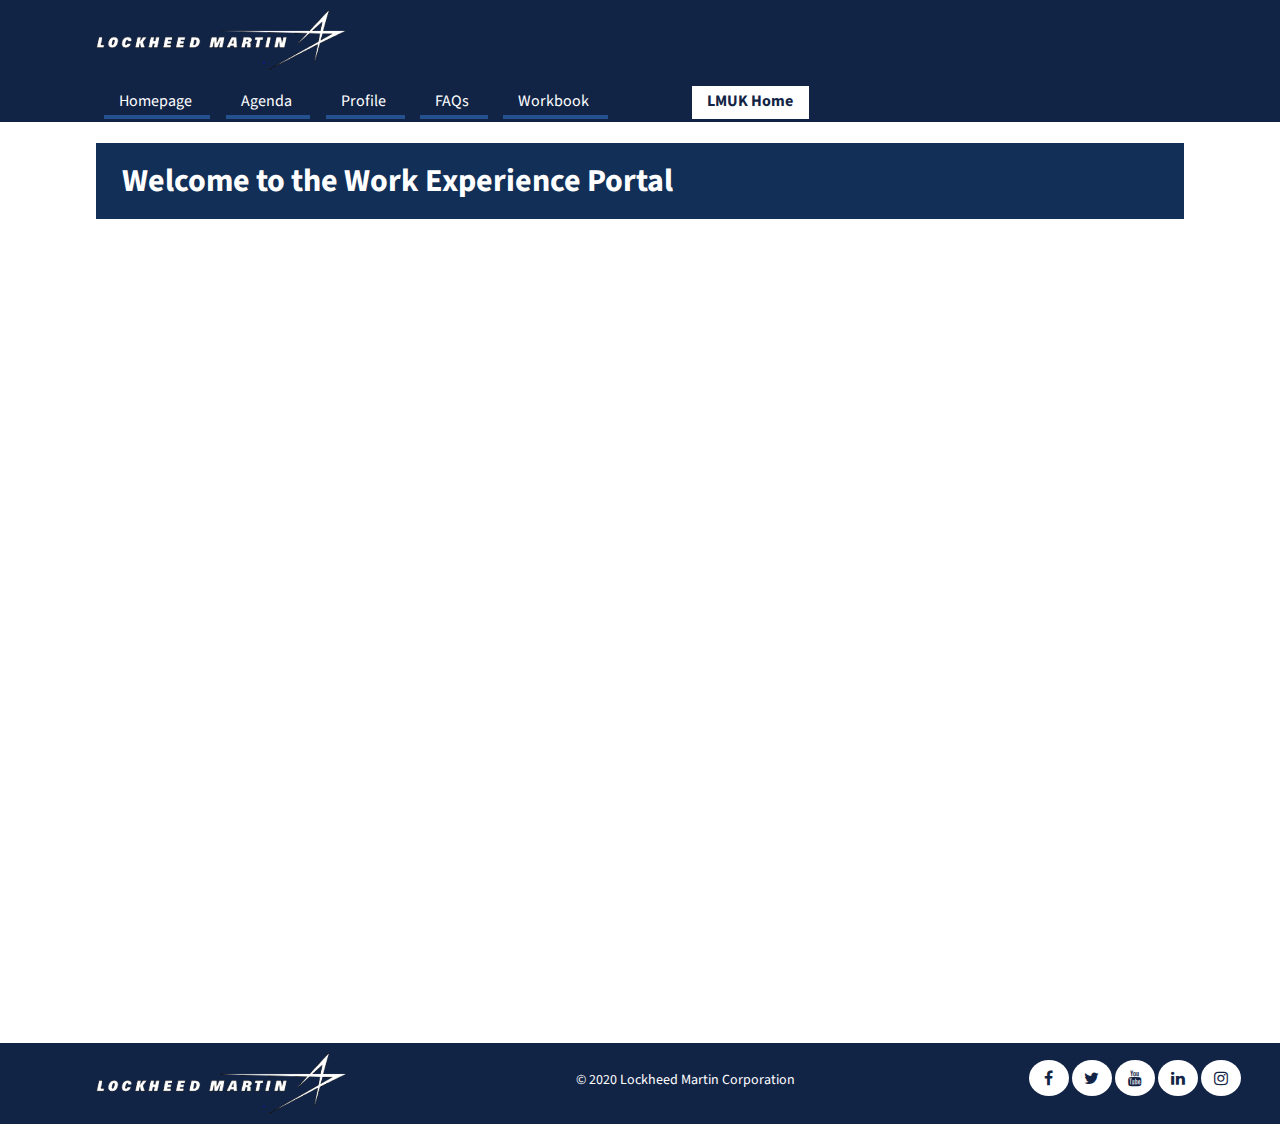
==== index.html @ 0f3d60bc "updated page headers" ====
<!DOCTYPE html>
<html lang="en">

<head>
    <meta charset="UTF-8">
    <meta name="viewport" content="width=device-width, initial-scale=1.0">
    <title>Workbook</title>
    <link rel="stylesheet" href="css/main.css">
    <link href='https://fonts.googleapis.com/css?family=Source+Sans+Pro' rel='stylesheet' type='text/css'>
    <link href="https://stackpath.bootstrapcdn.com/font-awesome/4.7.0/css/font-awesome.min.css" rel="stylesheet">
</head>

    <body>
        <div id="HeaderWrapper">
            <a href="">
                <img src="./imgs/lmlogo.png" alt="Lockheed Martin Logo" class="LMLogo">
            </a>
            <ul id="MenuList">
                <li class="MenuItem">
                    <a href="index.html" class="menulink">Homepage</a>
                </li>
                <li class="MenuItem">
                    <a href="agenda.html" class="menulink">Agenda</a>
                </li>
                <li class="MenuItem">
                    <a href="profile.html" class="menulink">Profile</a>
                </li>
                <li class="MenuItem">
                    <a href="faqs.html" class="menulink">FAQs</a>
                </li>
                <li class="MenuItem">
                    <a href="workbook.html" class="menulink">Workbook</a>
                </li>
                <li class="LMUKItem">
                    <a href="https://www.lockheedmartin.com/en-gb/index.html" class="lmuklink">LMUK Home</a>
                </li>
            </ul>
        </div>

        <div id="ContentWrapper">
            <div id="TitleWrapper">
                <h1 id="TitleMessage"> Welcome to the Work Experience Portal</h1>
            </div>
            
        </div>

        <div id="footer">
            <a href="">
                <img src="./imgs/lmlogo.png" alt="Lockheed Martin Logo" class="LMLogo">
            </a>

            <h3> © 2020 Lockheed Martin Corporation</h3>

            <links>
                <a href="https://www.facebook.com/lockheedmartin" class="fa fa-facebook"></a>
                <a href="https://twitter.com/lockheedmartin" class="fa fa-twitter"></a>
                <a href="https://www.youtube.com/user/LockheedMartinVideos" class="fa fa-youtube"></a>
                <a href="https://www.linkedin.com/company/lockheed-martin" class="fa fa-linkedin"></a>
                <a href="https://www.instagram.com/lockheedmartin/" class="fa fa-instagram"></a>
            </links>
        </div>

    </body>

</html>
---- css/main.css ----
* {
    margin: 0;
    border: 0;
    padding: 0;
    font-family: 'Source Sans Pro', sans-serif;
}

#HeaderWrapper {
    width: 100%;
    margin: 0 auto;
    padding: 10px 0px 10px 0px;
    background-color: rgb(18, 36, 70);
    overflow:hidden;
}

.LMLogo {
    max-width: 250px;
    float: left;
    margin-left: 7.5%;
}

ul {
    display: inline-block;
    list-style-type: none;
    width: 60%;
    margin-right: 7.5%;
    margin-left: 7.5%;
    margin-top: 1.5%;
}

.MenuItem {
    text-decoration: none;
    display: inline;
    background:
    linear-gradient(
      to bottom, rgb(36,80,141) 0%,
      rgb(36,80,141) 100%
    );
   background-position: 0 100%;
   background-repeat: repeat-x;
   background-size: 4px 4px;
   color: white;
   padding-left: 2%;
   padding-right: 2%;
   padding-top: 0.5%;
   padding-bottom: 1%;
   text-decoration: none;
   transition: background-size .2s;
   margin: 1%;
}

.LMUKItem {
    font-weight: bold;
    text-decoration: none;
    background-position: 0 100%;
    background-size: 4px 4px;
    color: rgb(18, 36, 70);
    background-color: white;
    padding-left: 2%;
    padding-right: 2%;
    padding-top: 0.5%;
    padding-bottom: 1%;
    margin-right: 5%;
    margin-left: 10%;
    display: inline;
}

a.menulink:link {
    text-decoration: none;
    color: white;
}

a.menulink:visited {
    text-decoration: none;
    color: white;
}

a.lmuklink:link {
    text-decoration: none;
    color: rgb(18, 36, 70);
}

a.lmuklink:visited {
    text-decoration: none;
    color: rgb(18, 36, 70);
}

.MenuItem:hover {
    background-size: 4px 50px;
}

.MenuItem:hover {
    background-size: 4px 50px;
}

.LMUKItem:hover {
    background-color: grey;
    color: white;
}

#body {
    background:grey;
    font-family: 'Source Sans Pro', sans-serif;
}

#ContentWrapper {
    width: 85%;
    min-height: 100vh;
    background-color: white;
    margin: auto;
}

#footer {
    width: 100%;
    margin: 0 auto;
    padding: 10px 0px 10px 0px;
    background-color: rgb(18, 36, 70);
    overflow:hidden;
}

.fa {
    display: inline-block;
    background-color: white;
    padding: 10px;
    font-size: 30px;
    width: 20px;
    text-align: center;
    text-decoration: none;
    border-radius: 50%;
    color: rgb(18, 36, 70);
    margin-top: 0.5%;
}

h3 {
    
    font-size: 14px;
    font-weight: normal;
    display: inline-block;
    color: white;
    margin-left: 18%;
    margin-right: 18%;
    margin-top: 1%;
    margin-bottom: 1%;
}

h1 {
    margin-top: 1%;
}

h2 {
    margin-top: 1%;
    margin-bottom: 2px;
}

form input[type=textarea] {
    vertical-align: text-top;
    border: 1px solid grey;
    padding-bottom: 5%;
    width: 99%;
    margin-right: 1%;
    margin-bottom: 0.5%;
}

article {
    border-bottom: solid grey;
    margin: auto;
}

#NavigationPane {
    background-color:rgb(18,47,87);
    width: 20%;
    height: 100vh;
}

#PageNav {
    margin:0;
    margin-top: 10%;
    width: 100%;
}

.PageNavItem {
    border-top: solid white;
    border-bottom: solid white;
    padding-top: 6%;
    padding-bottom: 6%;
    width: 100%;
    color: white;
    text-align: center;
}

.PageNavItem:hover {
    border-right: 5px solid rgb(255,129,42);
}

form input[type=submit] {
    background-color: rgb(255,129,42);
    width: 10%;
    padding-top: 2px;
    padding-bottom: 2px;
    color: white;
    font-weight: 700;
    font-size: 20px;
}

form input[type=submit]:hover {
    background-color: rgb(255,173,89);
}

#ProfilePhoto {
    width: 95%;
    margin-left: 5px;
    margin-bottom: 20px;
}

#TitleWrapper {
    width: 100%;
    background-color: rgb(18,47,87);
}

#TitleMessage {
    color: white; 
    margin-top: 2%;
    margin-bottom: 2%;
    margin-left: 1%;
    padding: 15px;
}
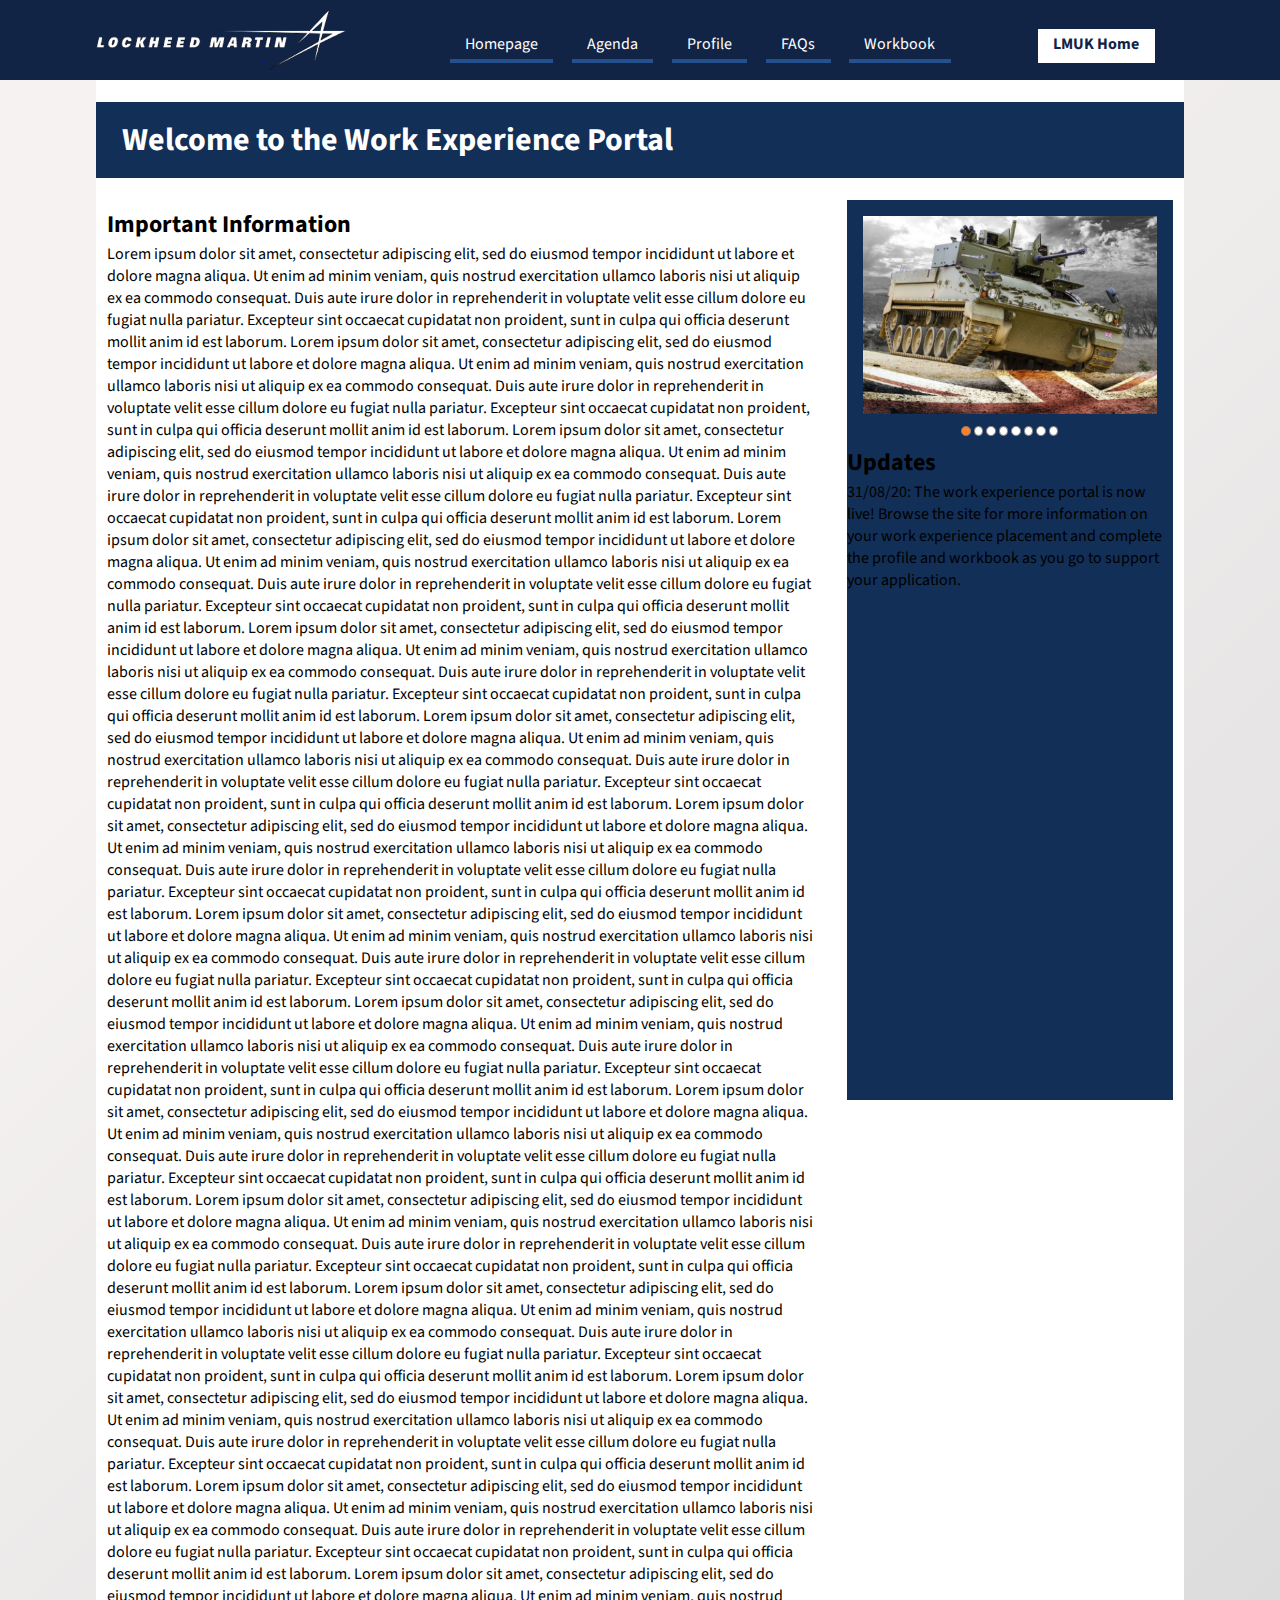
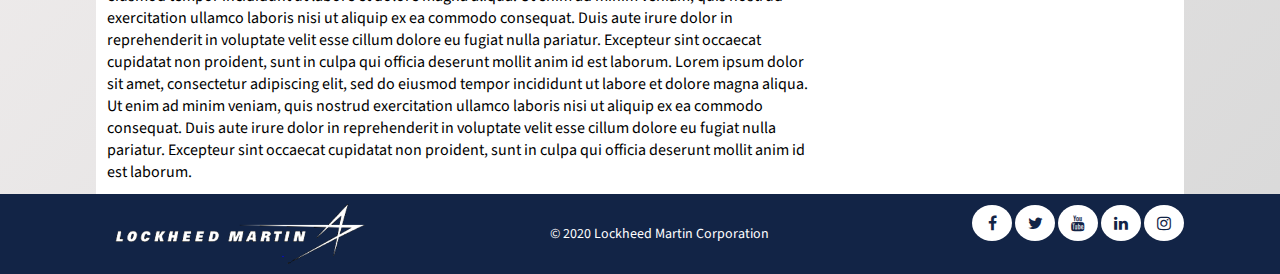
==== commit 5cc8ac44: "Implemented carousel on homepage" ====
--- a/index.html
+++ b/index.html
@@ -4,62 +4,236 @@
 <head>
     <meta charset="UTF-8">
     <meta name="viewport" content="width=device-width, initial-scale=1.0">
-    <title>Workbook</title>
+    <title>Homepage</title>
     <link rel="stylesheet" href="css/main.css">
     <link href='https://fonts.googleapis.com/css?family=Source+Sans+Pro' rel='stylesheet' type='text/css'>
     <link href="https://stackpath.bootstrapcdn.com/font-awesome/4.7.0/css/font-awesome.min.css" rel="stylesheet">
 </head>
 
-    <body>
-        <div id="HeaderWrapper">
-            <a href="">
-                <img src="./imgs/lmlogo.png" alt="Lockheed Martin Logo" class="LMLogo">
-            </a>
-            <ul id="MenuList">
-                <li class="MenuItem">
-                    <a href="index.html" class="menulink">Homepage</a>
-                </li>
-                <li class="MenuItem">
-                    <a href="agenda.html" class="menulink">Agenda</a>
-                </li>
-                <li class="MenuItem">
-                    <a href="profile.html" class="menulink">Profile</a>
-                </li>
-                <li class="MenuItem">
-                    <a href="faqs.html" class="menulink">FAQs</a>
-                </li>
-                <li class="MenuItem">
-                    <a href="workbook.html" class="menulink">Workbook</a>
-                </li>
-                <li class="LMUKItem">
-                    <a href="https://www.lockheedmartin.com/en-gb/index.html" class="lmuklink">LMUK Home</a>
-                </li>
-            </ul>
+<body>
+    <div id="HeaderWrapper">
+        <a href="">
+            <img src="./imgs/lmlogo.png" alt="Lockheed Martin Logo" class="LMLogo">
+        </a>
+        <ul id="MenuList">
+            <li class="MenuItem">
+                <a href="index.html" class="menulink">Homepage</a>
+            </li>
+            <li class="MenuItem">
+                <a href="agenda/day1.html" class="menulink">Agenda</a>
+            </li>
+            <li class="MenuItem">
+                <a href="profile.html" class="menulink">Profile</a>
+            </li>
+            <li class="MenuItem">
+                <a href="faqs.html" class="menulink">FAQs</a>
+            </li>
+            <li class="MenuItem">
+                <a href="workbook.html" class="menulink">Workbook</a>
+            </li>
+            <li class="LMUKItem">
+                <a href="https://www.lockheedmartin.com/en-gb/index.html" class="lmuklink">LMUK Home</a>
+            </li>
+        </ul>
+    </div>
+
+    <div id="ContentWrapper">
+        <div id="TitleWrapper">
+            <h1 id="TitleMessage"> Welcome to the Work Experience Portal</h1>
         </div>
 
-        <div id="ContentWrapper">
-            <div id="TitleWrapper">
-                <h1 id="TitleMessage"> Welcome to the Work Experience Portal</h1>
+        <section>
+            <h2>Important Information</h2>
+            <p1>Lorem ipsum dolor sit amet, consectetur adipiscing elit, sed do eiusmod tempor incididunt ut labore et
+                dolore magna aliqua. Ut enim ad minim veniam, quis nostrud exercitation ullamco laboris nisi ut aliquip
+                ex ea commodo consequat. Duis aute irure dolor in reprehenderit in voluptate velit esse cillum dolore eu
+                fugiat nulla pariatur. Excepteur sint occaecat cupidatat non proident, sunt in culpa qui officia
+                deserunt mollit anim id est laborum.
+            
+                Lorem ipsum dolor sit amet, consectetur adipiscing elit, sed do eiusmod tempor incididunt ut labore et
+                dolore magna aliqua. Ut enim ad minim veniam, quis nostrud exercitation ullamco laboris nisi ut aliquip
+                ex ea commodo consequat. Duis aute irure dolor in reprehenderit in voluptate velit esse cillum dolore eu
+                fugiat nulla pariatur. Excepteur sint occaecat cupidatat non proident, sunt in culpa qui officia
+                deserunt mollit anim id est laborum.
+            
+                Lorem ipsum dolor sit amet, consectetur adipiscing elit, sed do eiusmod tempor incididunt ut labore et
+                dolore magna aliqua. Ut enim ad minim veniam, quis nostrud exercitation ullamco laboris nisi ut aliquip
+                ex ea commodo consequat. Duis aute irure dolor in reprehenderit in voluptate velit esse cillum dolore eu
+                fugiat nulla pariatur. Excepteur sint occaecat cupidatat non proident, sunt in culpa qui officia
+                deserunt mollit anim id est laborum.
+            
+                Lorem ipsum dolor sit amet, consectetur adipiscing elit, sed do eiusmod tempor incididunt ut labore et
+                dolore magna aliqua. Ut enim ad minim veniam, quis nostrud exercitation ullamco laboris nisi ut aliquip
+                ex ea commodo consequat. Duis aute irure dolor in reprehenderit in voluptate velit esse cillum dolore eu
+                fugiat nulla pariatur. Excepteur sint occaecat cupidatat non proident, sunt in culpa qui officia
+                deserunt mollit anim id est laborum.
+            
+                Lorem ipsum dolor sit amet, consectetur adipiscing elit, sed do eiusmod tempor incididunt ut labore et
+                dolore magna aliqua. Ut enim ad minim veniam, quis nostrud exercitation ullamco laboris nisi ut aliquip
+                ex ea commodo consequat. Duis aute irure dolor in reprehenderit in voluptate velit esse cillum dolore eu
+                fugiat nulla pariatur. Excepteur sint occaecat cupidatat non proident, sunt in culpa qui officia
+                deserunt mollit anim id est laborum.
+            
+                Lorem ipsum dolor sit amet, consectetur adipiscing elit, sed do eiusmod tempor incididunt ut labore et
+                dolore magna aliqua. Ut enim ad minim veniam, quis nostrud exercitation ullamco laboris nisi ut aliquip
+                ex ea commodo consequat. Duis aute irure dolor in reprehenderit in voluptate velit esse cillum dolore eu
+                fugiat nulla pariatur. Excepteur sint occaecat cupidatat non proident, sunt in culpa qui officia
+                deserunt mollit anim id est laborum.
+            
+                Lorem ipsum dolor sit amet, consectetur adipiscing elit, sed do eiusmod tempor incididunt ut labore et
+                dolore magna aliqua. Ut enim ad minim veniam, quis nostrud exercitation ullamco laboris nisi ut aliquip
+                ex ea commodo consequat. Duis aute irure dolor in reprehenderit in voluptate velit esse cillum dolore eu
+                fugiat nulla pariatur. Excepteur sint occaecat cupidatat non proident, sunt in culpa qui officia
+                deserunt mollit anim id est laborum.
+            
+                Lorem ipsum dolor sit amet, consectetur adipiscing elit, sed do eiusmod tempor incididunt ut labore et
+                dolore magna aliqua. Ut enim ad minim veniam, quis nostrud exercitation ullamco laboris nisi ut aliquip
+                ex ea commodo consequat. Duis aute irure dolor in reprehenderit in voluptate velit esse cillum dolore eu
+                fugiat nulla pariatur. Excepteur sint occaecat cupidatat non proident, sunt in culpa qui officia
+                deserunt mollit anim id est laborum.
+            
+                Lorem ipsum dolor sit amet, consectetur adipiscing elit, sed do eiusmod tempor incididunt ut labore et
+                dolore magna aliqua. Ut enim ad minim veniam, quis nostrud exercitation ullamco laboris nisi ut aliquip
+                ex ea commodo consequat. Duis aute irure dolor in reprehenderit in voluptate velit esse cillum dolore eu
+                fugiat nulla pariatur. Excepteur sint occaecat cupidatat non proident, sunt in culpa qui officia
+                deserunt mollit anim id est laborum.
+            
+                Lorem ipsum dolor sit amet, consectetur adipiscing elit, sed do eiusmod tempor incididunt ut labore et
+                dolore magna aliqua. Ut enim ad minim veniam, quis nostrud exercitation ullamco laboris nisi ut aliquip
+                ex ea commodo consequat. Duis aute irure dolor in reprehenderit in voluptate velit esse cillum dolore eu
+                fugiat nulla pariatur. Excepteur sint occaecat cupidatat non proident, sunt in culpa qui officia
+                deserunt mollit anim id est laborum.
+            
+                Lorem ipsum dolor sit amet, consectetur adipiscing elit, sed do eiusmod tempor incididunt ut labore et
+                dolore magna aliqua. Ut enim ad minim veniam, quis nostrud exercitation ullamco laboris nisi ut aliquip
+                ex ea commodo consequat. Duis aute irure dolor in reprehenderit in voluptate velit esse cillum dolore eu
+                fugiat nulla pariatur. Excepteur sint occaecat cupidatat non proident, sunt in culpa qui officia
+                deserunt mollit anim id est laborum.
+            
+                Lorem ipsum dolor sit amet, consectetur adipiscing elit, sed do eiusmod tempor incididunt ut labore et
+                dolore magna aliqua. Ut enim ad minim veniam, quis nostrud exercitation ullamco laboris nisi ut aliquip
+                ex ea commodo consequat. Duis aute irure dolor in reprehenderit in voluptate velit esse cillum dolore eu
+                fugiat nulla pariatur. Excepteur sint occaecat cupidatat non proident, sunt in culpa qui officia
+                deserunt mollit anim id est laborum.
+            
+                Lorem ipsum dolor sit amet, consectetur adipiscing elit, sed do eiusmod tempor incididunt ut labore et
+                dolore magna aliqua. Ut enim ad minim veniam, quis nostrud exercitation ullamco laboris nisi ut aliquip
+                ex ea commodo consequat. Duis aute irure dolor in reprehenderit in voluptate velit esse cillum dolore eu
+                fugiat nulla pariatur. Excepteur sint occaecat cupidatat non proident, sunt in culpa qui officia
+                deserunt mollit anim id est laborum.
+            
+                Lorem ipsum dolor sit amet, consectetur adipiscing elit, sed do eiusmod tempor incididunt ut labore et
+                dolore magna aliqua. Ut enim ad minim veniam, quis nostrud exercitation ullamco laboris nisi ut aliquip
+                ex ea commodo consequat. Duis aute irure dolor in reprehenderit in voluptate velit esse cillum dolore eu
+                fugiat nulla pariatur. Excepteur sint occaecat cupidatat non proident, sunt in culpa qui officia
+                deserunt mollit anim id est laborum.
+            
+                Lorem ipsum dolor sit amet, consectetur adipiscing elit, sed do eiusmod tempor incididunt ut labore et
+                dolore magna aliqua. Ut enim ad minim veniam, quis nostrud exercitation ullamco laboris nisi ut aliquip
+                ex ea commodo consequat. Duis aute irure dolor in reprehenderit in voluptate velit esse cillum dolore eu
+                fugiat nulla pariatur. Excepteur sint occaecat cupidatat non proident, sunt in culpa qui officia
+                deserunt mollit anim id est laborum.
+            
+                Lorem ipsum dolor sit amet, consectetur adipiscing elit, sed do eiusmod tempor incididunt ut labore et
+                dolore magna aliqua. Ut enim ad minim veniam, quis nostrud exercitation ullamco laboris nisi ut aliquip
+                ex ea commodo consequat. Duis aute irure dolor in reprehenderit in voluptate velit esse cillum dolore eu
+                fugiat nulla pariatur. Excepteur sint occaecat cupidatat non proident, sunt in culpa qui officia
+                deserunt mollit anim id est laborum.</p1>
+        </section>
+
+        <div id="Feed">
+            <div id="slide-container">
+    
+                <div class="effect slide">
+                    <img src="imgs/1.PNG">
+                </div>
+                <div class="effect slide">
+                    <img src="imgs/2.PNG">
+                </div>
+                <div class="effect slide">
+                    <img src="imgs/3.PNG">
+                </div>
+                <div class="effect slide">
+                    <img src="imgs/4.PNG">
+                </div>
+                <div class="effect slide">
+                    <img src="imgs/5.PNG">
+                </div>
+                <div class="effect slide">
+                    <img src="imgs/6.PNG">
+                </div>
+                <div class="effect slide">
+                    <img src="imgs/7.PNG">
+                </div>
+                <div class="effect slide">
+                    <img src="imgs/8.PNG">
+                </div>
+
             </div>
-            
+    
+            <div class="dot-container">
+                <span></span>
+                <span></span>
+                <span></span>
+                <span></span>
+                <span></span>
+                <span></span>
+                <span></span>
+                <span></span>
+            </div>
+            <aside>
+                <h2>Updates</h2>
+                <p1>31/08/20: The work experience portal is now live! Browse the site for more information on your work experience placement and complete the profile and workbook as you go to support your application.</p1>
+            </aside>
         </div>
-
-        <div id="footer">
-            <a href="">
-                <img src="./imgs/lmlogo.png" alt="Lockheed Martin Logo" class="LMLogo">
-            </a>
-
-            <h3> © 2020 Lockheed Martin Corporation</h3>
-
-            <links>
-                <a href="https://www.facebook.com/lockheedmartin" class="fa fa-facebook"></a>
-                <a href="https://twitter.com/lockheedmartin" class="fa fa-twitter"></a>
-                <a href="https://www.youtube.com/user/LockheedMartinVideos" class="fa fa-youtube"></a>
-                <a href="https://www.linkedin.com/company/lockheed-martin" class="fa fa-linkedin"></a>
-                <a href="https://www.instagram.com/lockheedmartin/" class="fa fa-instagram"></a>
-            </links>
+        
+    </div>
+
+    <script>
+        var index=0;
+        show();
+        function show() {
+            var i;
+            var slides=document.getElementsByClassName("slide");
+            var dots=document.getElementsByTagName("span");
+            for (i = 0; i < slides.length; i++) {
+                slides[i].style.display = " none";
+            }
+
+            index=index+1;
+            if (index>slides.length) {
+                index=1;
+            }
+            for (i = 0; i < dots.length; i++) {
+                dots[i].className=dots[i].className.replace(" active", "");
+            }
+            slides[index-1].style.display="block";
+            dots[index-1].className+=" active";
+            setTimeout(show, 10000);
+        }
+    </script>
+            
         </div>
 
-    </body>
+       
+        
+
+    <div id="footer">
+        <a href="" class="LMLogo">
+            <img src="./imgs/lmlogo.png" alt="Lockheed Martin Logo" class="LMLogo">
+        </a>
+
+        <h3> © 2020 Lockheed Martin Corporation</h3>
+
+        <links>
+            <a href="https://www.facebook.com/lockheedmartin" class="fa fa-facebook"></a>
+            <a href="https://twitter.com/lockheedmartin" class="fa fa-twitter"></a>
+            <a href="https://www.youtube.com/user/LockheedMartinVideos" class="fa fa-youtube"></a>
+            <a href="https://www.linkedin.com/company/lockheed-martin" class="fa fa-linkedin"></a>
+            <a href="https://www.instagram.com/lockheedmartin/" class="fa fa-instagram"></a>
+        </links>
+    </div>
+
+</body>
 
 </html>--- a/css/main.css
+++ b/css/main.css
@@ -1,3 +1,5 @@
+/* main styling */
+
 * {
     margin: 0;
     border: 0;
@@ -5,6 +7,62 @@
     font-family: 'Source Sans Pro', sans-serif;
 }
 
+#Feed {
+    background-color:rgb(18,47,87);
+    width: 30%;
+    min-height: 100%;
+    margin-right: 1%;
+    height: 100vh;
+    margin-bottom: 2%;
+    float: right;
+}
+
+section {
+    color: black;
+    float: left;
+    width: 65%;
+    margin-left: 1%;
+    margin-right: 1%;
+    margin-bottom: 1%;
+}
+
+/*Slideshow*/
+
+.effect.slide {
+    width: 90%;
+    margin: auto;
+    margin-top: 5%;
+    margin-bottom: 0;
+}
+
+.slide img {
+    width: 100%;
+    margin: auto;
+}
+
+.dot-container {
+    text-align: center;
+}
+
+span {
+    border-radius: 50%;
+    border: solid 1px grey;
+    height: 7.5px;
+    width: 7.5px;
+    background-color:white;
+    display: inline-block;
+    transition: all 0.4s linear;
+}
+
+.active {
+    background-color: rgb(255,129,42);
+}
+
+body {
+    background-color: #d9d9d9;
+    background-image: linear-gradient(315deg, #d9d9d9 0%, #f6f2f2 74%);
+}
+
 #HeaderWrapper {
     width: 100%;
     margin: 0 auto;
@@ -22,15 +80,14 @@
 ul {
     display: inline-block;
     list-style-type: none;
-    width: 60%;
-    margin-right: 7.5%;
     margin-left: 7.5%;
     margin-top: 1.5%;
+    width: 60%;
 }
 
 .MenuItem {
     text-decoration: none;
-    display: inline;
+    display: inline-block;
     background:
     linear-gradient(
       to bottom, rgb(36,80,141) 0%,
@@ -46,7 +103,8 @@
    padding-bottom: 1%;
    text-decoration: none;
    transition: background-size .2s;
-   margin: 1%;
+   margin-left: 1%;
+   margin-right: 1%;
 }
 
 .LMUKItem {
@@ -60,12 +118,16 @@
     padding-right: 2%;
     padding-top: 0.5%;
     padding-bottom: 1%;
-    margin-right: 5%;
+    margin: auto;
     margin-left: 10%;
-    display: inline;
+
+    display: inline-block;
 }
 
 a.menulink:link {
+    display: inline-block;
+    width: 100%;
+    height: 100%;
     text-decoration: none;
     color: white;
 }
@@ -108,14 +170,22 @@
     min-height: 100vh;
     background-color: white;
     margin: auto;
+    overflow: hidden;
 }
 
 #footer {
+    display: flex;
     width: 100%;
     margin: 0 auto;
     padding: 10px 0px 10px 0px;
     background-color: rgb(18, 36, 70);
     overflow:hidden;
+    justify-content: space-evenly;
+}
+
+links {
+    display: inline-block;
+    margin-right: 7.5%;
 }
 
 .fa {
@@ -132,44 +202,73 @@
 }
 
 h3 {
-    
+    display: inline-block;
+    margin: auto;
     font-size: 14px;
     font-weight: normal;
-    display: inline-block;
-    color: white;
-    margin-left: 18%;
-    margin-right: 18%;
+    color: white;
+    text-align: center;
+}
+
+table {
+    border-collapse: collapse;
+    color: white;
+    margin: auto;
+    margin-bottom: 5%; 
+    width: 95%;
+  }
+
+  table td {
+    border: solid white; 
+    padding: 1%;
+  }
+  table tr:first-child td {
+    border-top: 0;
+  }
+  table tr td:first-child {
+    border-left: 0;
+  }
+  table tr:last-child td {
+    border-bottom: 0;
+  }
+  table tr td:last-child {
+    border-right: 0;
+  }
+
+h1 {
     margin-top: 1%;
     margin-bottom: 1%;
 }
 
-h1 {
-    margin-top: 1%;
-}
-
 h2 {
     margin-top: 1%;
-    margin-bottom: 2px;
+    margin-bottom: 1px;
 }
 
 form input[type=textarea] {
     vertical-align: text-top;
     border: 1px solid grey;
     padding-bottom: 5%;
-    width: 99%;
+    width: 100%;
+    margin-bottom: 0.5%;
+}
+
+article {
+    display: block;
+    border-bottom: solid grey;
+    margin: auto;
+    margin-bottom: 1%;
+    margin-left: 1%;
     margin-right: 1%;
-    margin-bottom: 0.5%;
-}
-
-article {
-    border-bottom: solid grey;
-    margin: auto;
+    padding-bottom: 1%;
 }
 
 #NavigationPane {
     background-color:rgb(18,47,87);
     width: 20%;
-    height: 100vh;
+    min-height: 100vh;
+    float: left;
+    margin-right: 1%;
 }
 
 #PageNav {
@@ -194,9 +293,11 @@
 
 form input[type=submit] {
     background-color: rgb(255,129,42);
-    width: 10%;
+    width: 20%;
     padding-top: 2px;
     padding-bottom: 2px;
+    margin-bottom: 1%;
+    margin-left: 1%;
     color: white;
     font-weight: 700;
     font-size: 20px;
@@ -208,8 +309,10 @@
 
 #ProfilePhoto {
     width: 95%;
-    margin-left: 5px;
-    margin-bottom: 20px;
+    margin: auto;
+    display: block;
+    margin-top: 16%;
+    margin-bottom: 16%;
 }
 
 #TitleWrapper {
@@ -223,4 +326,207 @@
     margin-bottom: 2%;
     margin-left: 1%;
     padding: 15px;
+}
+
+#ActivePage {
+    border-right: 5px solid rgb(255,129,42);
+    color: white !important;
+}
+
+/*  responsive design for devices <= 1200px */
+
+@media (max-width: 1200px) {
+
+    .MenuItem {
+        margin-left: 1%;
+        margin-right: 1%;
+        margin-top: 1%;
+        text-decoration: none;
+        background:
+        linear-gradient(
+          to bottom, rgb(36,80,141) 0%,
+          rgb(36,80,141) 100%
+        );
+       background-position: 0 100%;
+       background-repeat: repeat-x;
+       background-size: 3px 3px;
+       color: white;
+       padding-left: 1%;
+       padding-right: 1%;
+       padding-top: 0.5%;
+       padding-bottom: 1%;
+    }
+    
+    #MenuList {
+        margin: 0;
+        display: block;
+        width: auto;
+    }
+
+    .LMUKItem {
+       
+        margin: auto;
+        margin-top: 1.5%;
+        margin-left: 1%;
+    }
+
+    h3 {
+        
+    }
+    
+    .links {
+        display: inline-block;
+    }
+
+    #footer {
+        
+    }
+
+}
+
+/*  responsive design for devices <= 980px */
+
+@media (max-width: 980px) {
+
+h3 {
+    margin: auto;
+}
+
+.links {
+    float: left;
+    display: block;
+    margin-right: 1%;
+}
+
+.LMLogo {
+    max-width: 165px;
+    margin-left: 3%;
+}
+
+#ContentWrapper {
+    width: 100%;
+    min-height: 100vh;
+}
+
+.fa {
+    display: inline-block;
+    background-color: white;
+    padding: 7px;
+    font-size: 20px;
+    width: 12px;
+    text-align: center;
+    text-decoration: none;
+    border-radius: 50%;
+    color: rgb(18, 36, 70);
+    margin-top: 0.5%;
+}
+
+}
+
+/*  responsive design for devices <= 480px */
+
+@media (max-width: 480px) {
+
+.LMLogo {
+    float: none;
+    max-width: 250px;
+    margin: auto;
+    display: block;
+    }
+
+    #ProfilePhoto {
+        width: 95%;
+        margin: auto;
+        display: block;
+        margin-top: 5%;
+        margin-bottom: 5%;
+    }
+
+    h3 {
+        float: none;
+        display: block;
+        margin: auto;
+        width: 100%;
+        text-align: center;
+        padding-top: 3%;
+        padding-bottom: 3%;
+    }
+
+    links {
+        float: none;
+        padding-top: 3%;
+        padding-bottom: 3%;
+        display: block;
+        margin: auto;
+        width: 100%;
+        text-align: center;
+    }
+
+    #ContentWrapper {
+        width: 100%;
+        min-height: 100vh;
+    }
+
+    #MenuList {
+        margin: auto;
+        margin-right: 1%;
+        margin-left: 1%;
+        padding: 2%;
+        display: block;
+        background-color: darkgrey;
+        border-radius: 4%;
+    }
+
+    ul {
+        margin: 1%;
+        display: block;
+        list-style-type: none;
+    }
+    
+    #NavigationPane {
+        width: 100%;
+        height: auto;
+        display: block;
+    }
+    
+    #PageNav {
+        margin:0;
+        margin-top: 0.5%;
+        width: 100%;
+    }
+    
+    .PageNavItem {
+        border-top: solid white;
+        border-bottom: solid white;
+        padding-top: 2%;
+        padding-bottom: 2%;
+        width: 100%;
+        color: white;
+        text-align: center;
+    }
+
+    .PageNavItem:hover {
+        border-top: 2px solid rgb(255,129,42);
+        border-bottom: 2px solid rgb(255,129,42);
+    }
+
+    #ActivePage {
+        border-top: 2px solid rgb(255,129,42);
+        border-bottom: 2px solid rgb(255,129,42);
+        color: white !important;
+    }
+
+    .MenuItem {
+        display: block;
+    }
+
+    #HomepageLink {
+        display: block;
+    }
+
+    .LMUKItem {
+        margin-left: 1%;
+        margin-top: 1.5%;
+    }
+
 }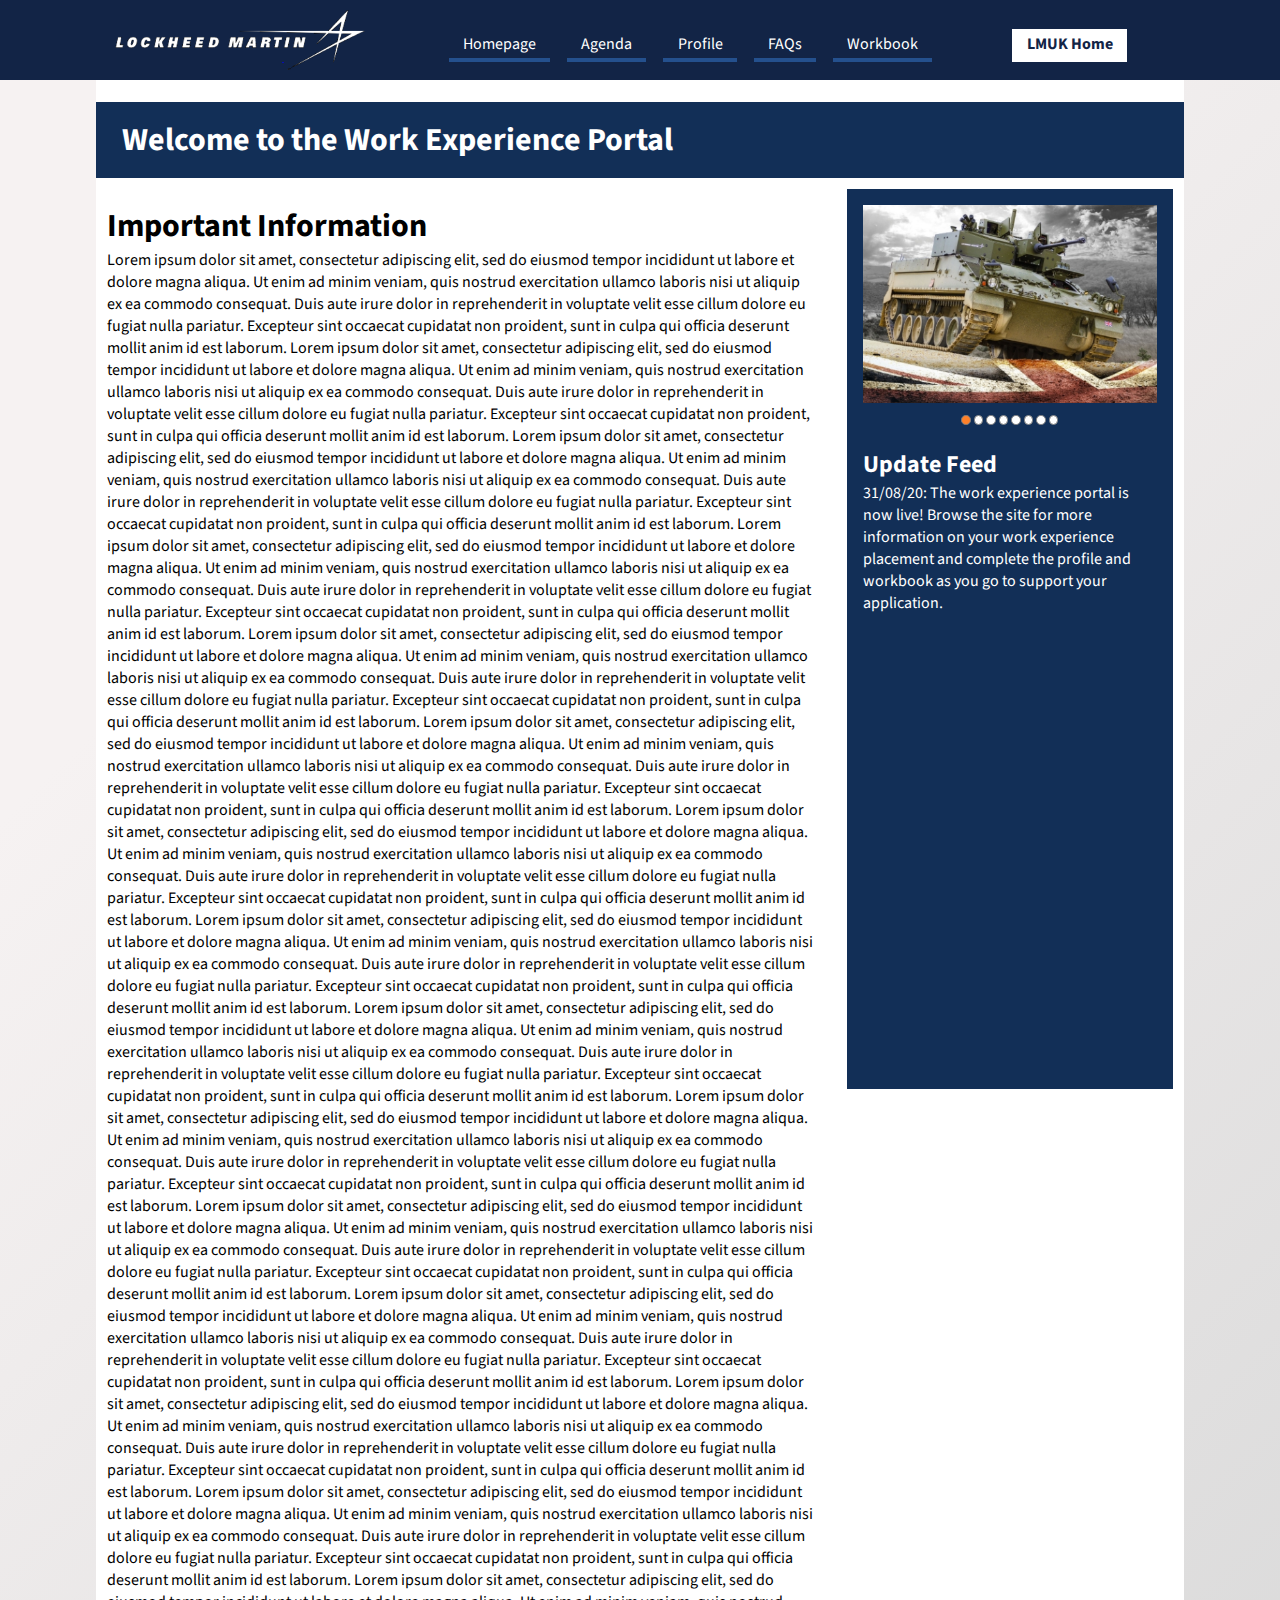
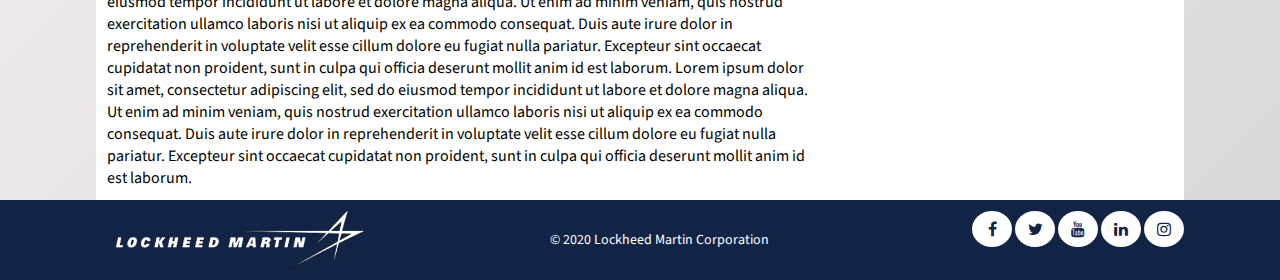
==== commit ceca83e3: "Formatted HTML and CSS files" ====
--- a/index.html
+++ b/index.html
@@ -11,10 +11,13 @@
 </head>
 
 <body>
+
     <div id="HeaderWrapper">
-        <a href="">
+
+        <a href="" class="LMLogo">
             <img src="./imgs/lmlogo.png" alt="Lockheed Martin Logo" class="LMLogo">
         </a>
+
         <ul id="MenuList">
             <li class="MenuItem">
                 <a href="index.html" class="menulink">Homepage</a>
@@ -35,105 +38,180 @@
                 <a href="https://www.lockheedmartin.com/en-gb/index.html" class="lmuklink">LMUK Home</a>
             </li>
         </ul>
+
     </div>
 
     <div id="ContentWrapper">
+
         <div id="TitleWrapper">
             <h1 id="TitleMessage"> Welcome to the Work Experience Portal</h1>
         </div>
 
+        <div id="Feed">
+
+            <div id="slide-container">
+                <div class="effect slide">
+                    <img src="imgs/1.PNG">
+                </div>
+                <div class="effect slide">
+                    <img src="imgs/2.PNG">
+                </div>
+                <div class="effect slide">
+                    <img src="imgs/3.PNG">
+                </div>
+                <div class="effect slide">
+                    <img src="imgs/4.PNG">
+                </div>
+                <div class="effect slide">
+                    <img src="imgs/5.PNG">
+                </div>
+                <div class="effect slide">
+                    <img src="imgs/6.PNG">
+                </div>
+                <div class="effect slide">
+                    <img src="imgs/7.PNG">
+                </div>
+                <div class="effect slide">
+                    <img src="imgs/8.PNG">
+                </div>
+            </div>
+
+            <div class="dot-container">
+                <span></span>
+                <span></span>
+                <span></span>
+                <span></span>
+                <span></span>
+                <span></span>
+                <span></span>
+                <span></span>
+            </div>
+
+            <aside>
+                <h2>Update Feed</h2>
+                <p1>31/08/20: The work experience portal is now live! Browse the site for more information on your work
+                    experience placement and complete the profile and workbook as you go to support your application.
+                </p1>
+            </aside>
+
+        </div>
+
+        <script>
+            var index = 0;
+            show();
+            function show() {
+                var i;
+                var slides = document.getElementsByClassName("slide");
+                var dots = document.getElementsByTagName("span");
+                for (i = 0; i < slides.length; i++) {
+                    slides[i].style.display = " none";
+                }
+
+                index = index + 1;
+                if (index > slides.length) {
+                    index = 1;
+                }
+                for (i = 0; i < dots.length; i++) {
+                    dots[i].className = dots[i].className.replace(" active", "");
+                }
+                slides[index - 1].style.display = "block";
+                dots[index - 1].className += " active";
+                setTimeout(show, 10000);
+            }
+        </script>
+
         <section>
-            <h2>Important Information</h2>
+            <h1>Important Information</h1>
             <p1>Lorem ipsum dolor sit amet, consectetur adipiscing elit, sed do eiusmod tempor incididunt ut labore et
                 dolore magna aliqua. Ut enim ad minim veniam, quis nostrud exercitation ullamco laboris nisi ut aliquip
                 ex ea commodo consequat. Duis aute irure dolor in reprehenderit in voluptate velit esse cillum dolore eu
                 fugiat nulla pariatur. Excepteur sint occaecat cupidatat non proident, sunt in culpa qui officia
                 deserunt mollit anim id est laborum.
-            
-                Lorem ipsum dolor sit amet, consectetur adipiscing elit, sed do eiusmod tempor incididunt ut labore et
-                dolore magna aliqua. Ut enim ad minim veniam, quis nostrud exercitation ullamco laboris nisi ut aliquip
-                ex ea commodo consequat. Duis aute irure dolor in reprehenderit in voluptate velit esse cillum dolore eu
-                fugiat nulla pariatur. Excepteur sint occaecat cupidatat non proident, sunt in culpa qui officia
-                deserunt mollit anim id est laborum.
-            
-                Lorem ipsum dolor sit amet, consectetur adipiscing elit, sed do eiusmod tempor incididunt ut labore et
-                dolore magna aliqua. Ut enim ad minim veniam, quis nostrud exercitation ullamco laboris nisi ut aliquip
-                ex ea commodo consequat. Duis aute irure dolor in reprehenderit in voluptate velit esse cillum dolore eu
-                fugiat nulla pariatur. Excepteur sint occaecat cupidatat non proident, sunt in culpa qui officia
-                deserunt mollit anim id est laborum.
-            
-                Lorem ipsum dolor sit amet, consectetur adipiscing elit, sed do eiusmod tempor incididunt ut labore et
-                dolore magna aliqua. Ut enim ad minim veniam, quis nostrud exercitation ullamco laboris nisi ut aliquip
-                ex ea commodo consequat. Duis aute irure dolor in reprehenderit in voluptate velit esse cillum dolore eu
-                fugiat nulla pariatur. Excepteur sint occaecat cupidatat non proident, sunt in culpa qui officia
-                deserunt mollit anim id est laborum.
-            
-                Lorem ipsum dolor sit amet, consectetur adipiscing elit, sed do eiusmod tempor incididunt ut labore et
-                dolore magna aliqua. Ut enim ad minim veniam, quis nostrud exercitation ullamco laboris nisi ut aliquip
-                ex ea commodo consequat. Duis aute irure dolor in reprehenderit in voluptate velit esse cillum dolore eu
-                fugiat nulla pariatur. Excepteur sint occaecat cupidatat non proident, sunt in culpa qui officia
-                deserunt mollit anim id est laborum.
-            
-                Lorem ipsum dolor sit amet, consectetur adipiscing elit, sed do eiusmod tempor incididunt ut labore et
-                dolore magna aliqua. Ut enim ad minim veniam, quis nostrud exercitation ullamco laboris nisi ut aliquip
-                ex ea commodo consequat. Duis aute irure dolor in reprehenderit in voluptate velit esse cillum dolore eu
-                fugiat nulla pariatur. Excepteur sint occaecat cupidatat non proident, sunt in culpa qui officia
-                deserunt mollit anim id est laborum.
-            
-                Lorem ipsum dolor sit amet, consectetur adipiscing elit, sed do eiusmod tempor incididunt ut labore et
-                dolore magna aliqua. Ut enim ad minim veniam, quis nostrud exercitation ullamco laboris nisi ut aliquip
-                ex ea commodo consequat. Duis aute irure dolor in reprehenderit in voluptate velit esse cillum dolore eu
-                fugiat nulla pariatur. Excepteur sint occaecat cupidatat non proident, sunt in culpa qui officia
-                deserunt mollit anim id est laborum.
-            
-                Lorem ipsum dolor sit amet, consectetur adipiscing elit, sed do eiusmod tempor incididunt ut labore et
-                dolore magna aliqua. Ut enim ad minim veniam, quis nostrud exercitation ullamco laboris nisi ut aliquip
-                ex ea commodo consequat. Duis aute irure dolor in reprehenderit in voluptate velit esse cillum dolore eu
-                fugiat nulla pariatur. Excepteur sint occaecat cupidatat non proident, sunt in culpa qui officia
-                deserunt mollit anim id est laborum.
-            
-                Lorem ipsum dolor sit amet, consectetur adipiscing elit, sed do eiusmod tempor incididunt ut labore et
-                dolore magna aliqua. Ut enim ad minim veniam, quis nostrud exercitation ullamco laboris nisi ut aliquip
-                ex ea commodo consequat. Duis aute irure dolor in reprehenderit in voluptate velit esse cillum dolore eu
-                fugiat nulla pariatur. Excepteur sint occaecat cupidatat non proident, sunt in culpa qui officia
-                deserunt mollit anim id est laborum.
-            
-                Lorem ipsum dolor sit amet, consectetur adipiscing elit, sed do eiusmod tempor incididunt ut labore et
-                dolore magna aliqua. Ut enim ad minim veniam, quis nostrud exercitation ullamco laboris nisi ut aliquip
-                ex ea commodo consequat. Duis aute irure dolor in reprehenderit in voluptate velit esse cillum dolore eu
-                fugiat nulla pariatur. Excepteur sint occaecat cupidatat non proident, sunt in culpa qui officia
-                deserunt mollit anim id est laborum.
-            
-                Lorem ipsum dolor sit amet, consectetur adipiscing elit, sed do eiusmod tempor incididunt ut labore et
-                dolore magna aliqua. Ut enim ad minim veniam, quis nostrud exercitation ullamco laboris nisi ut aliquip
-                ex ea commodo consequat. Duis aute irure dolor in reprehenderit in voluptate velit esse cillum dolore eu
-                fugiat nulla pariatur. Excepteur sint occaecat cupidatat non proident, sunt in culpa qui officia
-                deserunt mollit anim id est laborum.
-            
-                Lorem ipsum dolor sit amet, consectetur adipiscing elit, sed do eiusmod tempor incididunt ut labore et
-                dolore magna aliqua. Ut enim ad minim veniam, quis nostrud exercitation ullamco laboris nisi ut aliquip
-                ex ea commodo consequat. Duis aute irure dolor in reprehenderit in voluptate velit esse cillum dolore eu
-                fugiat nulla pariatur. Excepteur sint occaecat cupidatat non proident, sunt in culpa qui officia
-                deserunt mollit anim id est laborum.
-            
-                Lorem ipsum dolor sit amet, consectetur adipiscing elit, sed do eiusmod tempor incididunt ut labore et
-                dolore magna aliqua. Ut enim ad minim veniam, quis nostrud exercitation ullamco laboris nisi ut aliquip
-                ex ea commodo consequat. Duis aute irure dolor in reprehenderit in voluptate velit esse cillum dolore eu
-                fugiat nulla pariatur. Excepteur sint occaecat cupidatat non proident, sunt in culpa qui officia
-                deserunt mollit anim id est laborum.
-            
-                Lorem ipsum dolor sit amet, consectetur adipiscing elit, sed do eiusmod tempor incididunt ut labore et
-                dolore magna aliqua. Ut enim ad minim veniam, quis nostrud exercitation ullamco laboris nisi ut aliquip
-                ex ea commodo consequat. Duis aute irure dolor in reprehenderit in voluptate velit esse cillum dolore eu
-                fugiat nulla pariatur. Excepteur sint occaecat cupidatat non proident, sunt in culpa qui officia
-                deserunt mollit anim id est laborum.
-            
-                Lorem ipsum dolor sit amet, consectetur adipiscing elit, sed do eiusmod tempor incididunt ut labore et
-                dolore magna aliqua. Ut enim ad minim veniam, quis nostrud exercitation ullamco laboris nisi ut aliquip
-                ex ea commodo consequat. Duis aute irure dolor in reprehenderit in voluptate velit esse cillum dolore eu
-                fugiat nulla pariatur. Excepteur sint occaecat cupidatat non proident, sunt in culpa qui officia
-                deserunt mollit anim id est laborum.
-            
+
+                Lorem ipsum dolor sit amet, consectetur adipiscing elit, sed do eiusmod tempor incididunt ut labore et
+                dolore magna aliqua. Ut enim ad minim veniam, quis nostrud exercitation ullamco laboris nisi ut aliquip
+                ex ea commodo consequat. Duis aute irure dolor in reprehenderit in voluptate velit esse cillum dolore eu
+                fugiat nulla pariatur. Excepteur sint occaecat cupidatat non proident, sunt in culpa qui officia
+                deserunt mollit anim id est laborum.
+
+                Lorem ipsum dolor sit amet, consectetur adipiscing elit, sed do eiusmod tempor incididunt ut labore et
+                dolore magna aliqua. Ut enim ad minim veniam, quis nostrud exercitation ullamco laboris nisi ut aliquip
+                ex ea commodo consequat. Duis aute irure dolor in reprehenderit in voluptate velit esse cillum dolore eu
+                fugiat nulla pariatur. Excepteur sint occaecat cupidatat non proident, sunt in culpa qui officia
+                deserunt mollit anim id est laborum.
+
+                Lorem ipsum dolor sit amet, consectetur adipiscing elit, sed do eiusmod tempor incididunt ut labore et
+                dolore magna aliqua. Ut enim ad minim veniam, quis nostrud exercitation ullamco laboris nisi ut aliquip
+                ex ea commodo consequat. Duis aute irure dolor in reprehenderit in voluptate velit esse cillum dolore eu
+                fugiat nulla pariatur. Excepteur sint occaecat cupidatat non proident, sunt in culpa qui officia
+                deserunt mollit anim id est laborum.
+
+                Lorem ipsum dolor sit amet, consectetur adipiscing elit, sed do eiusmod tempor incididunt ut labore et
+                dolore magna aliqua. Ut enim ad minim veniam, quis nostrud exercitation ullamco laboris nisi ut aliquip
+                ex ea commodo consequat. Duis aute irure dolor in reprehenderit in voluptate velit esse cillum dolore eu
+                fugiat nulla pariatur. Excepteur sint occaecat cupidatat non proident, sunt in culpa qui officia
+                deserunt mollit anim id est laborum.
+
+                Lorem ipsum dolor sit amet, consectetur adipiscing elit, sed do eiusmod tempor incididunt ut labore et
+                dolore magna aliqua. Ut enim ad minim veniam, quis nostrud exercitation ullamco laboris nisi ut aliquip
+                ex ea commodo consequat. Duis aute irure dolor in reprehenderit in voluptate velit esse cillum dolore eu
+                fugiat nulla pariatur. Excepteur sint occaecat cupidatat non proident, sunt in culpa qui officia
+                deserunt mollit anim id est laborum.
+
+                Lorem ipsum dolor sit amet, consectetur adipiscing elit, sed do eiusmod tempor incididunt ut labore et
+                dolore magna aliqua. Ut enim ad minim veniam, quis nostrud exercitation ullamco laboris nisi ut aliquip
+                ex ea commodo consequat. Duis aute irure dolor in reprehenderit in voluptate velit esse cillum dolore eu
+                fugiat nulla pariatur. Excepteur sint occaecat cupidatat non proident, sunt in culpa qui officia
+                deserunt mollit anim id est laborum.
+
+                Lorem ipsum dolor sit amet, consectetur adipiscing elit, sed do eiusmod tempor incididunt ut labore et
+                dolore magna aliqua. Ut enim ad minim veniam, quis nostrud exercitation ullamco laboris nisi ut aliquip
+                ex ea commodo consequat. Duis aute irure dolor in reprehenderit in voluptate velit esse cillum dolore eu
+                fugiat nulla pariatur. Excepteur sint occaecat cupidatat non proident, sunt in culpa qui officia
+                deserunt mollit anim id est laborum.
+
+                Lorem ipsum dolor sit amet, consectetur adipiscing elit, sed do eiusmod tempor incididunt ut labore et
+                dolore magna aliqua. Ut enim ad minim veniam, quis nostrud exercitation ullamco laboris nisi ut aliquip
+                ex ea commodo consequat. Duis aute irure dolor in reprehenderit in voluptate velit esse cillum dolore eu
+                fugiat nulla pariatur. Excepteur sint occaecat cupidatat non proident, sunt in culpa qui officia
+                deserunt mollit anim id est laborum.
+
+                Lorem ipsum dolor sit amet, consectetur adipiscing elit, sed do eiusmod tempor incididunt ut labore et
+                dolore magna aliqua. Ut enim ad minim veniam, quis nostrud exercitation ullamco laboris nisi ut aliquip
+                ex ea commodo consequat. Duis aute irure dolor in reprehenderit in voluptate velit esse cillum dolore eu
+                fugiat nulla pariatur. Excepteur sint occaecat cupidatat non proident, sunt in culpa qui officia
+                deserunt mollit anim id est laborum.
+
+                Lorem ipsum dolor sit amet, consectetur adipiscing elit, sed do eiusmod tempor incididunt ut labore et
+                dolore magna aliqua. Ut enim ad minim veniam, quis nostrud exercitation ullamco laboris nisi ut aliquip
+                ex ea commodo consequat. Duis aute irure dolor in reprehenderit in voluptate velit esse cillum dolore eu
+                fugiat nulla pariatur. Excepteur sint occaecat cupidatat non proident, sunt in culpa qui officia
+                deserunt mollit anim id est laborum.
+
+                Lorem ipsum dolor sit amet, consectetur adipiscing elit, sed do eiusmod tempor incididunt ut labore et
+                dolore magna aliqua. Ut enim ad minim veniam, quis nostrud exercitation ullamco laboris nisi ut aliquip
+                ex ea commodo consequat. Duis aute irure dolor in reprehenderit in voluptate velit esse cillum dolore eu
+                fugiat nulla pariatur. Excepteur sint occaecat cupidatat non proident, sunt in culpa qui officia
+                deserunt mollit anim id est laborum.
+
+                Lorem ipsum dolor sit amet, consectetur adipiscing elit, sed do eiusmod tempor incididunt ut labore et
+                dolore magna aliqua. Ut enim ad minim veniam, quis nostrud exercitation ullamco laboris nisi ut aliquip
+                ex ea commodo consequat. Duis aute irure dolor in reprehenderit in voluptate velit esse cillum dolore eu
+                fugiat nulla pariatur. Excepteur sint occaecat cupidatat non proident, sunt in culpa qui officia
+                deserunt mollit anim id est laborum.
+
+                Lorem ipsum dolor sit amet, consectetur adipiscing elit, sed do eiusmod tempor incididunt ut labore et
+                dolore magna aliqua. Ut enim ad minim veniam, quis nostrud exercitation ullamco laboris nisi ut aliquip
+                ex ea commodo consequat. Duis aute irure dolor in reprehenderit in voluptate velit esse cillum dolore eu
+                fugiat nulla pariatur. Excepteur sint occaecat cupidatat non proident, sunt in culpa qui officia
+                deserunt mollit anim id est laborum.
+
+                Lorem ipsum dolor sit amet, consectetur adipiscing elit, sed do eiusmod tempor incididunt ut labore et
+                dolore magna aliqua. Ut enim ad minim veniam, quis nostrud exercitation ullamco laboris nisi ut aliquip
+                ex ea commodo consequat. Duis aute irure dolor in reprehenderit in voluptate velit esse cillum dolore eu
+                fugiat nulla pariatur. Excepteur sint occaecat cupidatat non proident, sunt in culpa qui officia
+                deserunt mollit anim id est laborum.
+
                 Lorem ipsum dolor sit amet, consectetur adipiscing elit, sed do eiusmod tempor incididunt ut labore et
                 dolore magna aliqua. Ut enim ad minim veniam, quis nostrud exercitation ullamco laboris nisi ut aliquip
                 ex ea commodo consequat. Duis aute irure dolor in reprehenderit in voluptate velit esse cillum dolore eu
@@ -141,84 +219,10 @@
                 deserunt mollit anim id est laborum.</p1>
         </section>
 
-        <div id="Feed">
-            <div id="slide-container">
-    
-                <div class="effect slide">
-                    <img src="imgs/1.PNG">
-                </div>
-                <div class="effect slide">
-                    <img src="imgs/2.PNG">
-                </div>
-                <div class="effect slide">
-                    <img src="imgs/3.PNG">
-                </div>
-                <div class="effect slide">
-                    <img src="imgs/4.PNG">
-                </div>
-                <div class="effect slide">
-                    <img src="imgs/5.PNG">
-                </div>
-                <div class="effect slide">
-                    <img src="imgs/6.PNG">
-                </div>
-                <div class="effect slide">
-                    <img src="imgs/7.PNG">
-                </div>
-                <div class="effect slide">
-                    <img src="imgs/8.PNG">
-                </div>
-
-            </div>
-    
-            <div class="dot-container">
-                <span></span>
-                <span></span>
-                <span></span>
-                <span></span>
-                <span></span>
-                <span></span>
-                <span></span>
-                <span></span>
-            </div>
-            <aside>
-                <h2>Updates</h2>
-                <p1>31/08/20: The work experience portal is now live! Browse the site for more information on your work experience placement and complete the profile and workbook as you go to support your application.</p1>
-            </aside>
-        </div>
-        
     </div>
 
-    <script>
-        var index=0;
-        show();
-        function show() {
-            var i;
-            var slides=document.getElementsByClassName("slide");
-            var dots=document.getElementsByTagName("span");
-            for (i = 0; i < slides.length; i++) {
-                slides[i].style.display = " none";
-            }
-
-            index=index+1;
-            if (index>slides.length) {
-                index=1;
-            }
-            for (i = 0; i < dots.length; i++) {
-                dots[i].className=dots[i].className.replace(" active", "");
-            }
-            slides[index-1].style.display="block";
-            dots[index-1].className+=" active";
-            setTimeout(show, 10000);
-        }
-    </script>
-            
-        </div>
-
-       
-        
-
     <div id="footer">
+
         <a href="" class="LMLogo">
             <img src="./imgs/lmlogo.png" alt="Lockheed Martin Logo" class="LMLogo">
         </a>
@@ -232,6 +236,7 @@
             <a href="https://www.linkedin.com/company/lockheed-martin" class="fa fa-linkedin"></a>
             <a href="https://www.instagram.com/lockheedmartin/" class="fa fa-instagram"></a>
         </links>
+
     </div>
 
 </body>
--- a/css/main.css
+++ b/css/main.css
@@ -5,6 +5,175 @@
     border: 0;
     padding: 0;
     font-family: 'Source Sans Pro', sans-serif;
+}
+
+body {
+    background-color: #d9d9d9;
+    background-image: linear-gradient(315deg, #d9d9d9 0%, #f6f2f2 74%);
+}
+
+/* header and footer */
+
+#footer {
+    display: flex;
+    justify-content: space-evenly;
+    width: 100%;
+    margin: 0 auto;
+    padding: 10px 0px 10px 0px;
+    background-color: rgb(18, 36, 70);
+    overflow:hidden;
+}
+
+h3 {
+    display: inline-block;
+    margin: auto;
+    font-size: 14px;
+    font-weight: normal;
+    color: white;
+    text-align: center;
+}
+
+links {
+    display: inline-block;
+    margin-right: 7.5%;
+}
+
+.fa {
+    display: inline-block;
+    background-color: white;
+    padding: 10px;
+    font-size: 30px;
+    width: 20px;
+    text-align: center;
+    text-decoration: none;
+    border-radius: 50%;
+    color: rgb(18, 36, 70);
+    margin-top: 0.5%;
+}
+
+#HeaderWrapper {
+    width: 100%;
+    margin: 0 auto;
+    padding: 10px 0px 10px 0px;
+    background-color: rgb(18, 36, 70);
+    overflow:hidden;
+}
+
+.LMLogo {
+    max-width: 250px;
+    float: left;
+    margin-left: 7.5%;
+}
+
+ul {
+    display: inline-block;
+    list-style-type: none;
+    margin-left: 7.5%;
+    margin-top: 1.5%;
+    width: 55%;
+}
+
+.MenuItem {
+    text-decoration: none;
+    display: inline-block;
+    background: linear-gradient(to bottom, rgb(36,80,141) 0%, rgb(36,80,141) 100%);
+    background-position: 0 100%;
+    background-repeat: repeat-x;
+    background-size: 4px 4px;
+    color: white;
+    padding-left: 2%;
+    padding-right: 2%;
+    padding-top: 0.5%;
+    padding-bottom: 1%;
+    text-decoration: none;
+    transition: background-size .2s;
+    margin-left: 1%;
+    margin-right: 1%;
+}
+
+.LMUKItem {
+    font-weight: bold;
+    text-decoration: none;
+    background-position: 0 100%;
+    background-size: 4px 4px;
+    color: rgb(18, 36, 70);
+    background-color: white;
+    padding-left: 2%;
+    padding-right: 2%;
+    padding-top: 0.5%;
+    padding-bottom: 1%;
+    margin: auto;
+    margin-left: 10%;
+    display: inline-block;
+}
+
+a.menulink:link {
+    display: inline-block;
+    width: 100%;
+    height: 100%;
+    text-decoration: none;
+    color: white;
+}
+
+a.menulink:visited {
+    text-decoration: none;
+    color: white;
+}
+
+a.lmuklink:link {
+    text-decoration: none;
+    color: rgb(18, 36, 70);
+}
+
+a.lmuklink:visited {
+    text-decoration: none;
+    color: rgb(18, 36, 70);
+}
+
+.MenuItem:hover {
+    background-size: 4px 50px;
+}
+
+.LMUKItem:hover {
+    background-color: grey;
+    color: white;
+}
+
+/* page side navigation bars */
+
+#NavigationPane {
+    background-color:rgb(18,47,87);
+    width: 20%;
+    min-height: 100vh;
+    float: left;
+}
+
+#ProfilePhoto {
+    width: 95%;
+    margin: auto;
+    display: block;
+    margin-top: 16%;
+    margin-bottom: 16%;
+}
+
+#PageNav {
+    margin:0;
+    margin-top: 10%;
+    width: 100%;
+}
+
+.PageNavItem {
+    border-top: solid white;
+    border-bottom: solid white;
+    padding-top: 6%;
+    padding-bottom: 6%;
+    width: 100%;
+    color: white;
+    text-align: center;
+}
+
+.PageNavItem:hover {
+    border-right: 5px solid rgb(255,173,89);
 }
 
 #Feed {
@@ -17,6 +186,50 @@
     float: right;
 }
 
+aside {
+    color: white;
+    margin: 5%;
+}
+
+table {
+    border-collapse: collapse;
+    color: white;
+    margin: auto;
+    margin-bottom: 5%; 
+    width: 95%;
+  }
+
+  table td {
+    border: solid white; 
+    padding: 1%;
+  }
+
+  table tr:first-child td {
+    border-top: 0;
+  }
+
+  table tr td:first-child {
+    border-left: 0;
+  }
+
+  table tr:last-child td {
+    border-bottom: 0;
+  }
+
+  table tr td:last-child {
+    border-right: 0;
+  }
+
+/* page content */
+
+#ContentWrapper {
+    width: 85%;
+    min-height: 100vh;
+    background-color: white;
+    margin: auto;
+    overflow: hidden;
+}
+
 section {
     color: black;
     float: left;
@@ -26,223 +239,9 @@
     margin-bottom: 1%;
 }
 
-/*Slideshow*/
-
-.effect.slide {
-    width: 90%;
-    margin: auto;
-    margin-top: 5%;
-    margin-bottom: 0;
-}
-
-.slide img {
-    width: 100%;
-    margin: auto;
-}
-
-.dot-container {
-    text-align: center;
-}
-
-span {
-    border-radius: 50%;
-    border: solid 1px grey;
-    height: 7.5px;
-    width: 7.5px;
-    background-color:white;
-    display: inline-block;
-    transition: all 0.4s linear;
-}
-
-.active {
-    background-color: rgb(255,129,42);
-}
-
-body {
-    background-color: #d9d9d9;
-    background-image: linear-gradient(315deg, #d9d9d9 0%, #f6f2f2 74%);
-}
-
-#HeaderWrapper {
-    width: 100%;
-    margin: 0 auto;
-    padding: 10px 0px 10px 0px;
-    background-color: rgb(18, 36, 70);
-    overflow:hidden;
-}
-
-.LMLogo {
-    max-width: 250px;
-    float: left;
-    margin-left: 7.5%;
-}
-
-ul {
-    display: inline-block;
-    list-style-type: none;
-    margin-left: 7.5%;
-    margin-top: 1.5%;
-    width: 60%;
-}
-
-.MenuItem {
-    text-decoration: none;
-    display: inline-block;
-    background:
-    linear-gradient(
-      to bottom, rgb(36,80,141) 0%,
-      rgb(36,80,141) 100%
-    );
-   background-position: 0 100%;
-   background-repeat: repeat-x;
-   background-size: 4px 4px;
-   color: white;
-   padding-left: 2%;
-   padding-right: 2%;
-   padding-top: 0.5%;
-   padding-bottom: 1%;
-   text-decoration: none;
-   transition: background-size .2s;
-   margin-left: 1%;
-   margin-right: 1%;
-}
-
-.LMUKItem {
-    font-weight: bold;
-    text-decoration: none;
-    background-position: 0 100%;
-    background-size: 4px 4px;
-    color: rgb(18, 36, 70);
-    background-color: white;
-    padding-left: 2%;
-    padding-right: 2%;
-    padding-top: 0.5%;
-    padding-bottom: 1%;
-    margin: auto;
-    margin-left: 10%;
-
-    display: inline-block;
-}
-
-a.menulink:link {
-    display: inline-block;
-    width: 100%;
-    height: 100%;
-    text-decoration: none;
-    color: white;
-}
-
-a.menulink:visited {
-    text-decoration: none;
-    color: white;
-}
-
-a.lmuklink:link {
-    text-decoration: none;
-    color: rgb(18, 36, 70);
-}
-
-a.lmuklink:visited {
-    text-decoration: none;
-    color: rgb(18, 36, 70);
-}
-
-.MenuItem:hover {
-    background-size: 4px 50px;
-}
-
-.MenuItem:hover {
-    background-size: 4px 50px;
-}
-
-.LMUKItem:hover {
-    background-color: grey;
-    color: white;
-}
-
-#body {
-    background:grey;
-    font-family: 'Source Sans Pro', sans-serif;
-}
-
-#ContentWrapper {
-    width: 85%;
-    min-height: 100vh;
-    background-color: white;
-    margin: auto;
-    overflow: hidden;
-}
-
-#footer {
-    display: flex;
-    width: 100%;
-    margin: 0 auto;
-    padding: 10px 0px 10px 0px;
-    background-color: rgb(18, 36, 70);
-    overflow:hidden;
-    justify-content: space-evenly;
-}
-
-links {
-    display: inline-block;
-    margin-right: 7.5%;
-}
-
-.fa {
-    display: inline-block;
-    background-color: white;
-    padding: 10px;
-    font-size: 30px;
-    width: 20px;
-    text-align: center;
-    text-decoration: none;
-    border-radius: 50%;
-    color: rgb(18, 36, 70);
-    margin-top: 0.5%;
-}
-
-h3 {
-    display: inline-block;
-    margin: auto;
-    font-size: 14px;
-    font-weight: normal;
-    color: white;
-    text-align: center;
-}
-
-table {
-    border-collapse: collapse;
-    color: white;
-    margin: auto;
-    margin-bottom: 5%; 
-    width: 95%;
-  }
-
-  table td {
-    border: solid white; 
-    padding: 1%;
-  }
-  table tr:first-child td {
-    border-top: 0;
-  }
-  table tr td:first-child {
-    border-left: 0;
-  }
-  table tr:last-child td {
-    border-bottom: 0;
-  }
-  table tr td:last-child {
-    border-right: 0;
-  }
-
 h1 {
-    margin-top: 1%;
-    margin-bottom: 1%;
-}
-
-h2 {
-    margin-top: 1%;
-    margin-bottom: 1px;
+    margin-top: 2%;
+    font-size: 2em;
 }
 
 form input[type=textarea] {
@@ -261,34 +260,6 @@
     margin-left: 1%;
     margin-right: 1%;
     padding-bottom: 1%;
-}
-
-#NavigationPane {
-    background-color:rgb(18,47,87);
-    width: 20%;
-    min-height: 100vh;
-    float: left;
-    margin-right: 1%;
-}
-
-#PageNav {
-    margin:0;
-    margin-top: 10%;
-    width: 100%;
-}
-
-.PageNavItem {
-    border-top: solid white;
-    border-bottom: solid white;
-    padding-top: 6%;
-    padding-bottom: 6%;
-    width: 100%;
-    color: white;
-    text-align: center;
-}
-
-.PageNavItem:hover {
-    border-right: 5px solid rgb(255,129,42);
 }
 
 form input[type=submit] {
@@ -307,14 +278,6 @@
     background-color: rgb(255,173,89);
 }
 
-#ProfilePhoto {
-    width: 95%;
-    margin: auto;
-    display: block;
-    margin-top: 16%;
-    margin-bottom: 16%;
-}
-
 #TitleWrapper {
     width: 100%;
     background-color: rgb(18,47,87);
@@ -323,7 +286,7 @@
 #TitleMessage {
     color: white; 
     margin-top: 2%;
-    margin-bottom: 2%;
+    margin-bottom: 1%;
     margin-left: 1%;
     padding: 15px;
 }
@@ -333,7 +296,39 @@
     color: white !important;
 }
 
-/*  responsive design for devices <= 1200px */
+/*Carousel*/
+
+.effect.slide {
+    width: 90%;
+    margin: auto;
+    margin-top: 5%;
+    margin-bottom: 0;
+}
+
+.slide img {
+    width: 100%;
+    margin: auto;
+}
+
+.dot-container {
+    text-align: center;
+}
+
+span {
+    border-radius: 50%;
+    border: solid 1px grey;
+    height: 7.5px;
+    width: 7.5px;
+    background-color:white;
+    display: inline-block;
+    transition: all 0.4s linear;
+}
+
+.active {
+    background-color: rgb(255,129,42);
+}
+
+/* responsive layout for displays <= 1200px */
 
 @media (max-width: 1200px) {
 
@@ -357,12 +352,6 @@
        padding-bottom: 1%;
     }
     
-    #MenuList {
-        margin: 0;
-        display: block;
-        width: auto;
-    }
-
     .LMUKItem {
        
         margin: auto;
@@ -384,62 +373,26 @@
 
 }
 
-/*  responsive design for devices <= 980px */
+/* responsive design for displays <= 980px */
 
 @media (max-width: 980px) {
 
-h3 {
-    margin: auto;
-}
-
-.links {
-    float: left;
-    display: block;
-    margin-right: 1%;
-}
-
-.LMLogo {
-    max-width: 165px;
-    margin-left: 3%;
-}
-
-#ContentWrapper {
-    width: 100%;
-    min-height: 100vh;
-}
-
-.fa {
-    display: inline-block;
-    background-color: white;
-    padding: 7px;
-    font-size: 20px;
-    width: 12px;
-    text-align: center;
-    text-decoration: none;
-    border-radius: 50%;
-    color: rgb(18, 36, 70);
-    margin-top: 0.5%;
-}
-
-}
-
-/*  responsive design for devices <= 480px */
-
-@media (max-width: 480px) {
+    #MenuList {
+
+            margin: auto;
+            display: block;
+            max-width: 55%;
+    }
+
+    #footer {
+        display: block;
+    }
 
 .LMLogo {
     float: none;
     max-width: 250px;
     margin: auto;
     display: block;
-    }
-
-    #ProfilePhoto {
-        width: 95%;
-        margin: auto;
-        display: block;
-        margin-top: 5%;
-        margin-bottom: 5%;
     }
 
     h3 {
@@ -460,6 +413,25 @@
         margin: auto;
         width: 100%;
         text-align: center;
+    }
+
+#ContentWrapper {
+    width: 100%;
+    min-height: 100vh;
+}
+
+}
+
+/* responsive design for displays <= 480px */
+
+@media (max-width: 480px) {
+
+    #ProfilePhoto {
+        width: 95%;
+        margin: auto;
+        display: block;
+        margin-top: 5%;
+        margin-bottom: 5%;
     }
 
     #ContentWrapper {
@@ -475,12 +447,26 @@
         display: block;
         background-color: darkgrey;
         border-radius: 4%;
+        width: 95%;
     }
 
     ul {
         margin: 1%;
         display: block;
         list-style-type: none;
+    }
+
+    #Feed {
+        width: 100%;
+        height: auto;
+        display: block;
+        margin-right: 0;
+    }
+
+    section {
+        width: 100%;
+        margin-left: 3%;
+        margin-right: 3%;
     }
     
     #NavigationPane {
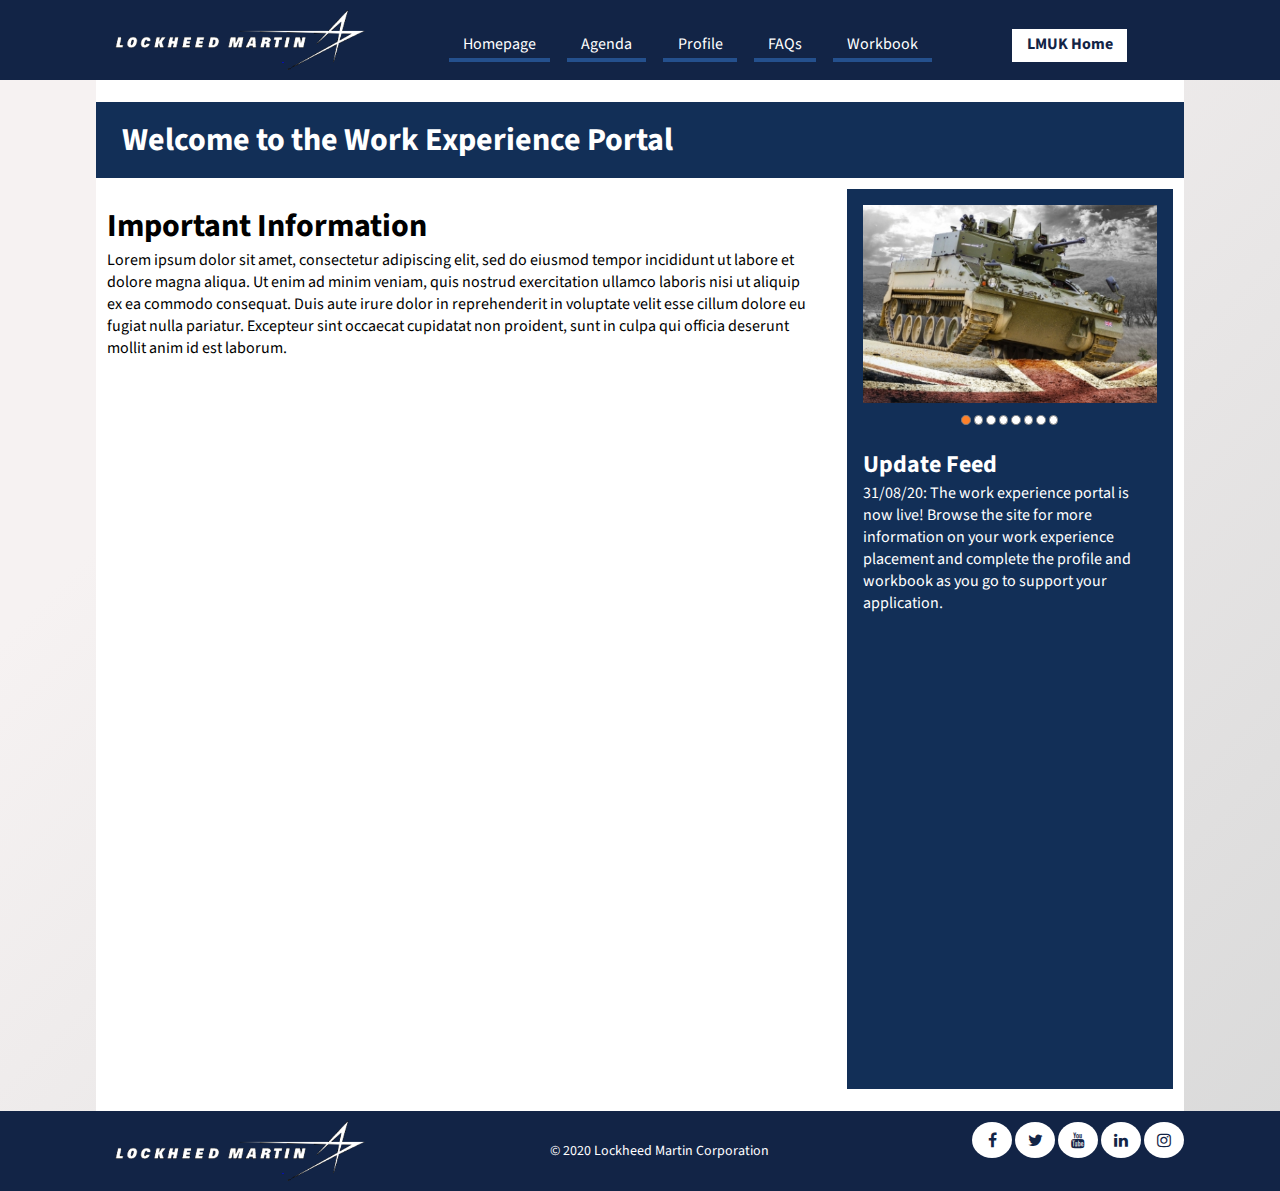
==== commit 2ff51262: "Implemented responsive page design" ====
--- a/index.html
+++ b/index.html
@@ -126,96 +126,6 @@
                 dolore magna aliqua. Ut enim ad minim veniam, quis nostrud exercitation ullamco laboris nisi ut aliquip
                 ex ea commodo consequat. Duis aute irure dolor in reprehenderit in voluptate velit esse cillum dolore eu
                 fugiat nulla pariatur. Excepteur sint occaecat cupidatat non proident, sunt in culpa qui officia
-                deserunt mollit anim id est laborum.
-
-                Lorem ipsum dolor sit amet, consectetur adipiscing elit, sed do eiusmod tempor incididunt ut labore et
-                dolore magna aliqua. Ut enim ad minim veniam, quis nostrud exercitation ullamco laboris nisi ut aliquip
-                ex ea commodo consequat. Duis aute irure dolor in reprehenderit in voluptate velit esse cillum dolore eu
-                fugiat nulla pariatur. Excepteur sint occaecat cupidatat non proident, sunt in culpa qui officia
-                deserunt mollit anim id est laborum.
-
-                Lorem ipsum dolor sit amet, consectetur adipiscing elit, sed do eiusmod tempor incididunt ut labore et
-                dolore magna aliqua. Ut enim ad minim veniam, quis nostrud exercitation ullamco laboris nisi ut aliquip
-                ex ea commodo consequat. Duis aute irure dolor in reprehenderit in voluptate velit esse cillum dolore eu
-                fugiat nulla pariatur. Excepteur sint occaecat cupidatat non proident, sunt in culpa qui officia
-                deserunt mollit anim id est laborum.
-
-                Lorem ipsum dolor sit amet, consectetur adipiscing elit, sed do eiusmod tempor incididunt ut labore et
-                dolore magna aliqua. Ut enim ad minim veniam, quis nostrud exercitation ullamco laboris nisi ut aliquip
-                ex ea commodo consequat. Duis aute irure dolor in reprehenderit in voluptate velit esse cillum dolore eu
-                fugiat nulla pariatur. Excepteur sint occaecat cupidatat non proident, sunt in culpa qui officia
-                deserunt mollit anim id est laborum.
-
-                Lorem ipsum dolor sit amet, consectetur adipiscing elit, sed do eiusmod tempor incididunt ut labore et
-                dolore magna aliqua. Ut enim ad minim veniam, quis nostrud exercitation ullamco laboris nisi ut aliquip
-                ex ea commodo consequat. Duis aute irure dolor in reprehenderit in voluptate velit esse cillum dolore eu
-                fugiat nulla pariatur. Excepteur sint occaecat cupidatat non proident, sunt in culpa qui officia
-                deserunt mollit anim id est laborum.
-
-                Lorem ipsum dolor sit amet, consectetur adipiscing elit, sed do eiusmod tempor incididunt ut labore et
-                dolore magna aliqua. Ut enim ad minim veniam, quis nostrud exercitation ullamco laboris nisi ut aliquip
-                ex ea commodo consequat. Duis aute irure dolor in reprehenderit in voluptate velit esse cillum dolore eu
-                fugiat nulla pariatur. Excepteur sint occaecat cupidatat non proident, sunt in culpa qui officia
-                deserunt mollit anim id est laborum.
-
-                Lorem ipsum dolor sit amet, consectetur adipiscing elit, sed do eiusmod tempor incididunt ut labore et
-                dolore magna aliqua. Ut enim ad minim veniam, quis nostrud exercitation ullamco laboris nisi ut aliquip
-                ex ea commodo consequat. Duis aute irure dolor in reprehenderit in voluptate velit esse cillum dolore eu
-                fugiat nulla pariatur. Excepteur sint occaecat cupidatat non proident, sunt in culpa qui officia
-                deserunt mollit anim id est laborum.
-
-                Lorem ipsum dolor sit amet, consectetur adipiscing elit, sed do eiusmod tempor incididunt ut labore et
-                dolore magna aliqua. Ut enim ad minim veniam, quis nostrud exercitation ullamco laboris nisi ut aliquip
-                ex ea commodo consequat. Duis aute irure dolor in reprehenderit in voluptate velit esse cillum dolore eu
-                fugiat nulla pariatur. Excepteur sint occaecat cupidatat non proident, sunt in culpa qui officia
-                deserunt mollit anim id est laborum.
-
-                Lorem ipsum dolor sit amet, consectetur adipiscing elit, sed do eiusmod tempor incididunt ut labore et
-                dolore magna aliqua. Ut enim ad minim veniam, quis nostrud exercitation ullamco laboris nisi ut aliquip
-                ex ea commodo consequat. Duis aute irure dolor in reprehenderit in voluptate velit esse cillum dolore eu
-                fugiat nulla pariatur. Excepteur sint occaecat cupidatat non proident, sunt in culpa qui officia
-                deserunt mollit anim id est laborum.
-
-                Lorem ipsum dolor sit amet, consectetur adipiscing elit, sed do eiusmod tempor incididunt ut labore et
-                dolore magna aliqua. Ut enim ad minim veniam, quis nostrud exercitation ullamco laboris nisi ut aliquip
-                ex ea commodo consequat. Duis aute irure dolor in reprehenderit in voluptate velit esse cillum dolore eu
-                fugiat nulla pariatur. Excepteur sint occaecat cupidatat non proident, sunt in culpa qui officia
-                deserunt mollit anim id est laborum.
-
-                Lorem ipsum dolor sit amet, consectetur adipiscing elit, sed do eiusmod tempor incididunt ut labore et
-                dolore magna aliqua. Ut enim ad minim veniam, quis nostrud exercitation ullamco laboris nisi ut aliquip
-                ex ea commodo consequat. Duis aute irure dolor in reprehenderit in voluptate velit esse cillum dolore eu
-                fugiat nulla pariatur. Excepteur sint occaecat cupidatat non proident, sunt in culpa qui officia
-                deserunt mollit anim id est laborum.
-
-                Lorem ipsum dolor sit amet, consectetur adipiscing elit, sed do eiusmod tempor incididunt ut labore et
-                dolore magna aliqua. Ut enim ad minim veniam, quis nostrud exercitation ullamco laboris nisi ut aliquip
-                ex ea commodo consequat. Duis aute irure dolor in reprehenderit in voluptate velit esse cillum dolore eu
-                fugiat nulla pariatur. Excepteur sint occaecat cupidatat non proident, sunt in culpa qui officia
-                deserunt mollit anim id est laborum.
-
-                Lorem ipsum dolor sit amet, consectetur adipiscing elit, sed do eiusmod tempor incididunt ut labore et
-                dolore magna aliqua. Ut enim ad minim veniam, quis nostrud exercitation ullamco laboris nisi ut aliquip
-                ex ea commodo consequat. Duis aute irure dolor in reprehenderit in voluptate velit esse cillum dolore eu
-                fugiat nulla pariatur. Excepteur sint occaecat cupidatat non proident, sunt in culpa qui officia
-                deserunt mollit anim id est laborum.
-
-                Lorem ipsum dolor sit amet, consectetur adipiscing elit, sed do eiusmod tempor incididunt ut labore et
-                dolore magna aliqua. Ut enim ad minim veniam, quis nostrud exercitation ullamco laboris nisi ut aliquip
-                ex ea commodo consequat. Duis aute irure dolor in reprehenderit in voluptate velit esse cillum dolore eu
-                fugiat nulla pariatur. Excepteur sint occaecat cupidatat non proident, sunt in culpa qui officia
-                deserunt mollit anim id est laborum.
-
-                Lorem ipsum dolor sit amet, consectetur adipiscing elit, sed do eiusmod tempor incididunt ut labore et
-                dolore magna aliqua. Ut enim ad minim veniam, quis nostrud exercitation ullamco laboris nisi ut aliquip
-                ex ea commodo consequat. Duis aute irure dolor in reprehenderit in voluptate velit esse cillum dolore eu
-                fugiat nulla pariatur. Excepteur sint occaecat cupidatat non proident, sunt in culpa qui officia
-                deserunt mollit anim id est laborum.
-
-                Lorem ipsum dolor sit amet, consectetur adipiscing elit, sed do eiusmod tempor incididunt ut labore et
-                dolore magna aliqua. Ut enim ad minim veniam, quis nostrud exercitation ullamco laboris nisi ut aliquip
-                ex ea commodo consequat. Duis aute irure dolor in reprehenderit in voluptate velit esse cillum dolore eu
-                fugiat nulla pariatur. Excepteur sint occaecat cupidatat non proident, sunt in culpa qui officia
                 deserunt mollit anim id est laborum.</p1>
         </section>
 
--- a/css/main.css
+++ b/css/main.css
@@ -65,7 +65,7 @@
     margin-left: 7.5%;
 }
 
-ul {
+#MenuList {
     display: inline-block;
     list-style-type: none;
     margin-left: 7.5%;
@@ -86,7 +86,7 @@
     padding-top: 0.5%;
     padding-bottom: 1%;
     text-decoration: none;
-    transition: background-size .2s;
+    transition: background-size 0.5s;
     margin-left: 1%;
     margin-right: 1%;
 }
@@ -145,6 +145,8 @@
     background-color:rgb(18,47,87);
     width: 20%;
     min-height: 100vh;
+    height: 200vh;
+    margin-right: 1%;
     float: left;
 }
 
@@ -236,7 +238,7 @@
     width: 65%;
     margin-left: 1%;
     margin-right: 1%;
-    margin-bottom: 1%;
+    margin-bottom: 2%;
 }
 
 h1 {
@@ -378,7 +380,6 @@
 @media (max-width: 980px) {
 
     #MenuList {
-
             margin: auto;
             display: block;
             max-width: 55%;
@@ -427,7 +428,7 @@
 @media (max-width: 480px) {
 
     #ProfilePhoto {
-        width: 95%;
+        width: 70%;
         margin: auto;
         display: block;
         margin-top: 5%;
@@ -440,20 +441,8 @@
     }
 
     #MenuList {
-        margin: auto;
-        margin-right: 1%;
-        margin-left: 1%;
-        padding: 2%;
-        display: block;
-        background-color: darkgrey;
-        border-radius: 4%;
-        width: 95%;
-    }
-
-    ul {
-        margin: 1%;
-        display: block;
-        list-style-type: none;
+        max-width: 75%;
+        width: 75%;
     }
 
     #Feed {
@@ -461,6 +450,7 @@
         height: auto;
         display: block;
         margin-right: 0;
+        margin-top: 1%;
     }
 
     section {
@@ -471,8 +461,12 @@
     
     #NavigationPane {
         width: 100%;
+        min-height: 0;
         height: auto;
         display: block;
+        padding-top: 2%;
+        padding-bottom: 2%;
+        margin-top: 2%;
     }
     
     #PageNav {
@@ -505,12 +499,10 @@
     .MenuItem {
         display: block;
     }
-
-    #HomepageLink {
-        display: block;
-    }
-
+    
     .LMUKItem {
+        color: rgb(18, 36, 70);
+        background-color: white;
         margin-left: 1%;
         margin-top: 1.5%;
     }
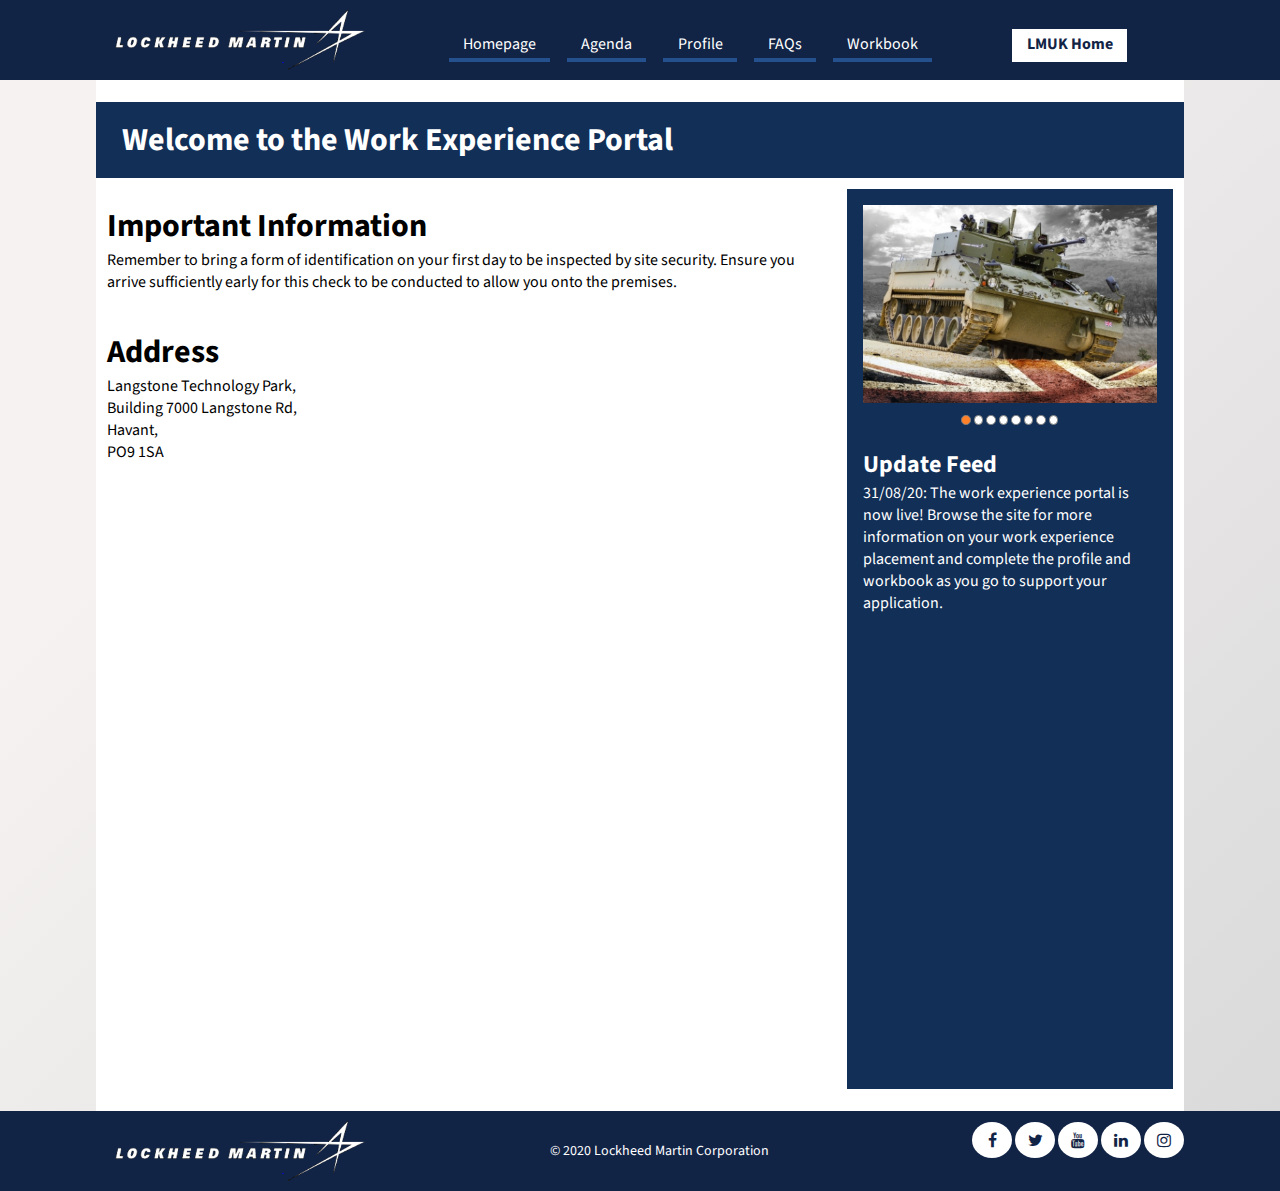
==== commit 5a387467: "Added additional page content" ====
--- a/index.html
+++ b/index.html
@@ -51,32 +51,32 @@
 
             <div id="slide-container">
                 <div class="effect slide">
-                    <img src="imgs/1.PNG">
+                    <img src="imgs/1.PNG" alt="Turret System">
                 </div>
                 <div class="effect slide">
-                    <img src="imgs/2.PNG">
+                    <img src="imgs/2.PNG" alt ="Battlegroup Command and Control Trainer (BC2T)">
                 </div>
                 <div class="effect slide">
-                    <img src="imgs/3.PNG">
+                    <img src="imgs/3.PNG" alt="C-130J Super Hercules Aircraft">
                 </div>
                 <div class="effect slide">
-                    <img src="imgs/4.PNG">
+                    <img src="imgs/4.PNG" alt="F-35 Lightning II Aircraft">
                 </div>
                 <div class="effect slide">
-                    <img src="imgs/5.PNG">
+                    <img src="imgs/5.PNG" alt="Target Acquisition Designation Sight/Pilot Night Vision Sensor (M-TADS/PNVS)">
                 </div>
                 <div class="effect slide">
-                    <img src="imgs/6.PNG">
+                    <img src="imgs/6.PNG" alt="Queen Elizabeth Class Aircraft Carrier Support (F-35 Aircraft and Merlin Helicopter)">
                 </div>
                 <div class="effect slide">
-                    <img src="imgs/7.PNG">
+                    <img src="imgs/7.PNG" alt="UK Seabed Resources">
                 </div>
                 <div class="effect slide">
-                    <img src="imgs/8.PNG">
+                    <img src="imgs/8.PNG" alt="Merlin Helicopter">
                 </div>
             </div>
 
-            <div class="dot-container">
+            <div class="circles-container">
                 <span></span>
                 <span></span>
                 <span></span>
@@ -98,11 +98,11 @@
 
         <script>
             var index = 0;
-            show();
-            function show() {
+            nextSlide();
+            function nextSlide() {
                 var i;
                 var slides = document.getElementsByClassName("slide");
-                var dots = document.getElementsByTagName("span");
+                var circles = document.getElementsByTagName("span");
                 for (i = 0; i < slides.length; i++) {
                     slides[i].style.display = " none";
                 }
@@ -111,22 +111,23 @@
                 if (index > slides.length) {
                     index = 1;
                 }
-                for (i = 0; i < dots.length; i++) {
-                    dots[i].className = dots[i].className.replace(" active", "");
+                for (i = 0; i < circles.length; i++) {
+                    circles[i].className = circles[i].className.replace("ActiveSlide", "");
                 }
                 slides[index - 1].style.display = "block";
-                dots[index - 1].className += " active";
-                setTimeout(show, 10000);
+                circles[index - 1].className += "ActiveSlide";
+                setTimeout(nextSlide, 10000);
             }
         </script>
 
         <section>
             <h1>Important Information</h1>
-            <p1>Lorem ipsum dolor sit amet, consectetur adipiscing elit, sed do eiusmod tempor incididunt ut labore et
-                dolore magna aliqua. Ut enim ad minim veniam, quis nostrud exercitation ullamco laboris nisi ut aliquip
-                ex ea commodo consequat. Duis aute irure dolor in reprehenderit in voluptate velit esse cillum dolore eu
-                fugiat nulla pariatur. Excepteur sint occaecat cupidatat non proident, sunt in culpa qui officia
-                deserunt mollit anim id est laborum.</p1>
+            <p1>Remember to bring a form of identification on your first day to be inspected by site security. Ensure you arrive sufficiently early for this check to be conducted to allow you onto the premises. </p1>
+        </section>
+
+        <section>
+            <h1>Address</h1>
+            <p1>Langstone Technology Park,<br>Building 7000 Langstone Rd,<br>Havant,<br>PO9 1SA</p1>
         </section>
 
     </div>
--- a/css/main.css
+++ b/css/main.css
@@ -232,6 +232,12 @@
     overflow: hidden;
 }
 
+.ProfileDetails {
+    width: 75% !important;
+    margin-top: 1%;
+    margin-bottom: 1%;
+}
+
 section {
     color: black;
     float: left;
@@ -312,7 +318,7 @@
     margin: auto;
 }
 
-.dot-container {
+.circles-container {
     text-align: center;
 }
 
@@ -326,7 +332,7 @@
     transition: all 0.4s linear;
 }
 
-.active {
+.ActiveSlide {
     background-color: rgb(255,129,42);
 }
 
@@ -507,4 +513,9 @@
         margin-top: 1.5%;
     }
 
+    .ProfileDetails {
+        width: 98% !important;
+        margin: 1%;
+    }
+
 }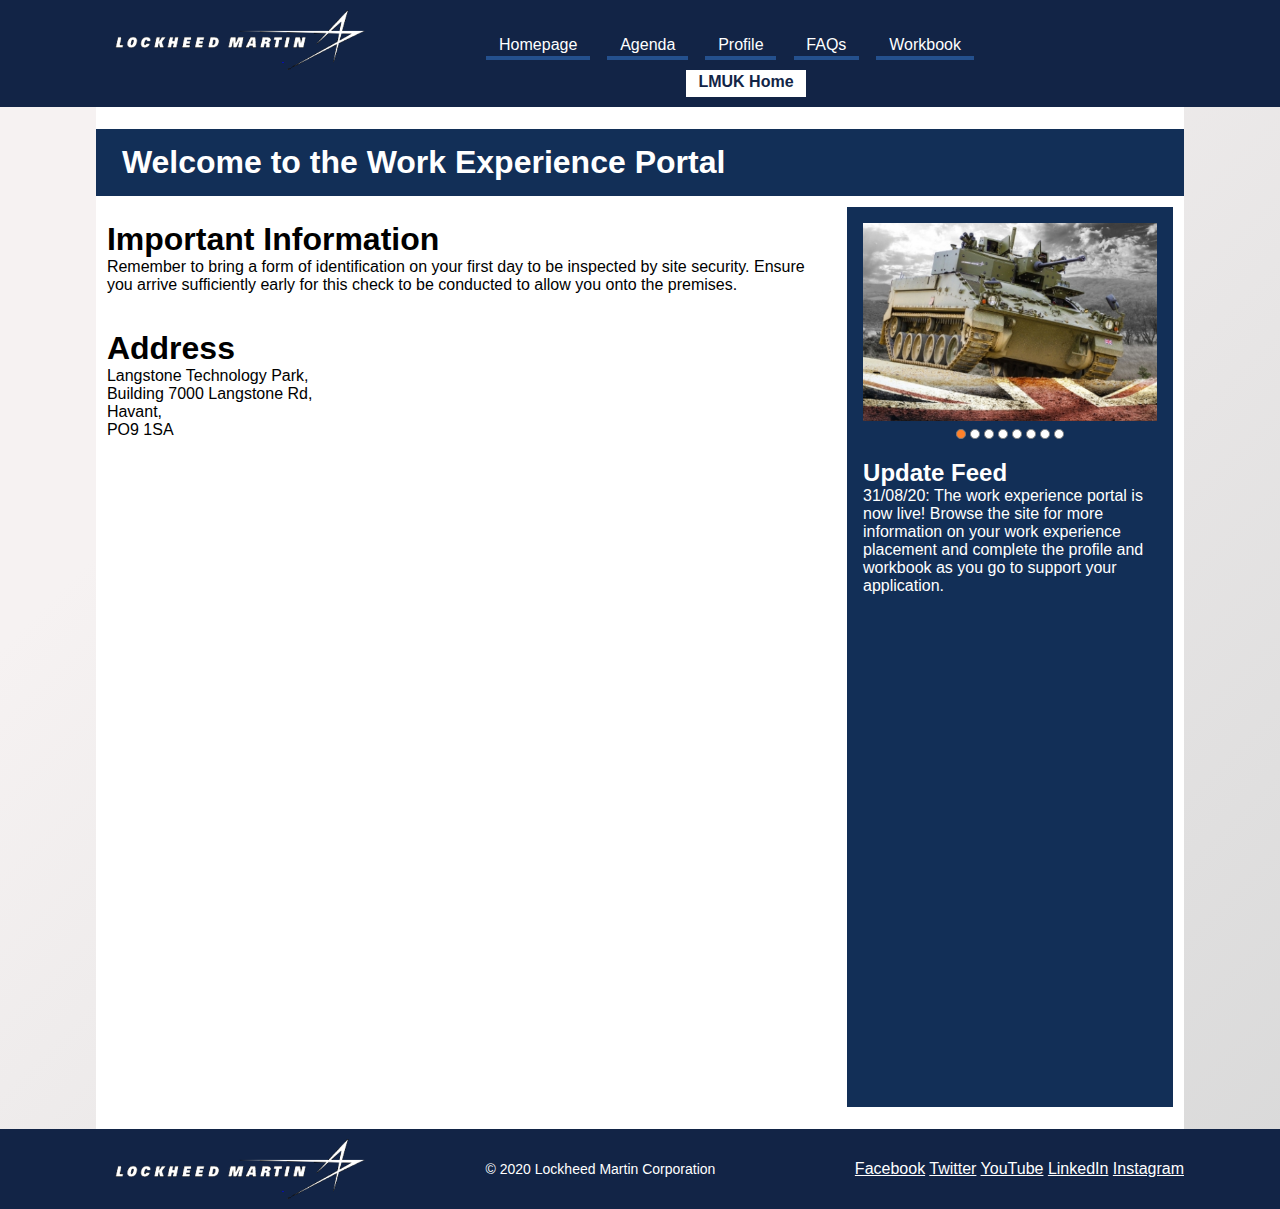
==== commit 55bebd35: "Final formatting tweaks" ====
--- a/index.html
+++ b/index.html
@@ -6,8 +6,6 @@
     <meta name="viewport" content="width=device-width, initial-scale=1.0">
     <title>Homepage</title>
     <link rel="stylesheet" href="css/main.css">
-    <link href='https://fonts.googleapis.com/css?family=Source+Sans+Pro' rel='stylesheet' type='text/css'>
-    <link href="https://stackpath.bootstrapcdn.com/font-awesome/4.7.0/css/font-awesome.min.css" rel="stylesheet">
 </head>
 
 <body>
@@ -141,11 +139,11 @@
         <h3> © 2020 Lockheed Martin Corporation</h3>
 
         <links>
-            <a href="https://www.facebook.com/lockheedmartin" class="fa fa-facebook"></a>
-            <a href="https://twitter.com/lockheedmartin" class="fa fa-twitter"></a>
-            <a href="https://www.youtube.com/user/LockheedMartinVideos" class="fa fa-youtube"></a>
-            <a href="https://www.linkedin.com/company/lockheed-martin" class="fa fa-linkedin"></a>
-            <a href="https://www.instagram.com/lockheedmartin/" class="fa fa-instagram"></a>
+            <a href="https://www.facebook.com/lockheedmartin" class="social">Facebook</a>
+            <a href="https://twitter.com/lockheedmartin" class="social">Twitter</a>
+            <a href="https://www.youtube.com/user/LockheedMartinVideos" class="social">YouTube</a>
+            <a href="https://www.linkedin.com/company/lockheed-martin" class="social">LinkedIn</a>
+            <a href="https://www.instagram.com/lockheedmartin/" class="social">Instagram</a>
         </links>
 
     </div>
--- a/css/main.css
+++ b/css/main.css
@@ -4,7 +4,7 @@
     margin: 0;
     border: 0;
     padding: 0;
-    font-family: 'Source Sans Pro', sans-serif;
+    font-family: 'Segoe UI', Tahoma, Geneva, Verdana, sans-serif;
 }
 
 body {
@@ -35,20 +35,15 @@
 
 links {
     display: inline-block;
+    margin: auto;
+    margin-left: 0;
     margin-right: 7.5%;
 }
 
-.fa {
-    display: inline-block;
-    background-color: white;
-    padding: 10px;
-    font-size: 30px;
-    width: 20px;
-    text-align: center;
-    text-decoration: none;
-    border-radius: 50%;
-    color: rgb(18, 36, 70);
-    margin-top: 0.5%;
+.social {
+    display: inline-block;
+    text-decoration: none;
+    color: white;
 }
 
 #HeaderWrapper {
@@ -66,11 +61,13 @@
 }
 
 #MenuList {
+    text-align: center;
     display: inline-block;
     list-style-type: none;
-    margin-left: 7.5%;
-    margin-top: 1.5%;
-    width: 55%;
+    margin-left: 5%;
+    margin-right: 7.5%;
+    margin-top: 1%;
+    width: 50%;
 }
 
 .MenuItem {
@@ -87,6 +84,7 @@
     padding-bottom: 1%;
     text-decoration: none;
     transition: background-size 0.5s;
+    margin-top: 1.5%;
     margin-left: 1%;
     margin-right: 1%;
 }
@@ -103,7 +101,8 @@
     padding-top: 0.5%;
     padding-bottom: 1%;
     margin: auto;
-    margin-left: 10%;
+    margin-top: 1.5%;
+    margin-left: 5%;
     display: inline-block;
 }
 
@@ -336,51 +335,6 @@
     background-color: rgb(255,129,42);
 }
 
-/* responsive layout for displays <= 1200px */
-
-@media (max-width: 1200px) {
-
-    .MenuItem {
-        margin-left: 1%;
-        margin-right: 1%;
-        margin-top: 1%;
-        text-decoration: none;
-        background:
-        linear-gradient(
-          to bottom, rgb(36,80,141) 0%,
-          rgb(36,80,141) 100%
-        );
-       background-position: 0 100%;
-       background-repeat: repeat-x;
-       background-size: 3px 3px;
-       color: white;
-       padding-left: 1%;
-       padding-right: 1%;
-       padding-top: 0.5%;
-       padding-bottom: 1%;
-    }
-    
-    .LMUKItem {
-       
-        margin: auto;
-        margin-top: 1.5%;
-        margin-left: 1%;
-    }
-
-    h3 {
-        
-    }
-    
-    .links {
-        display: inline-block;
-    }
-
-    #footer {
-        
-    }
-
-}
-
 /* responsive design for displays <= 980px */
 
 @media (max-width: 980px) {
@@ -422,6 +376,10 @@
         text-align: center;
     }
 
+    .LMUKItem {
+        margin-left: 0;
+    }
+
 #ContentWrapper {
     width: 100%;
     min-height: 100vh;
@@ -447,6 +405,7 @@
     }
 
     #MenuList {
+        text-align: left;
         max-width: 75%;
         width: 75%;
     }
